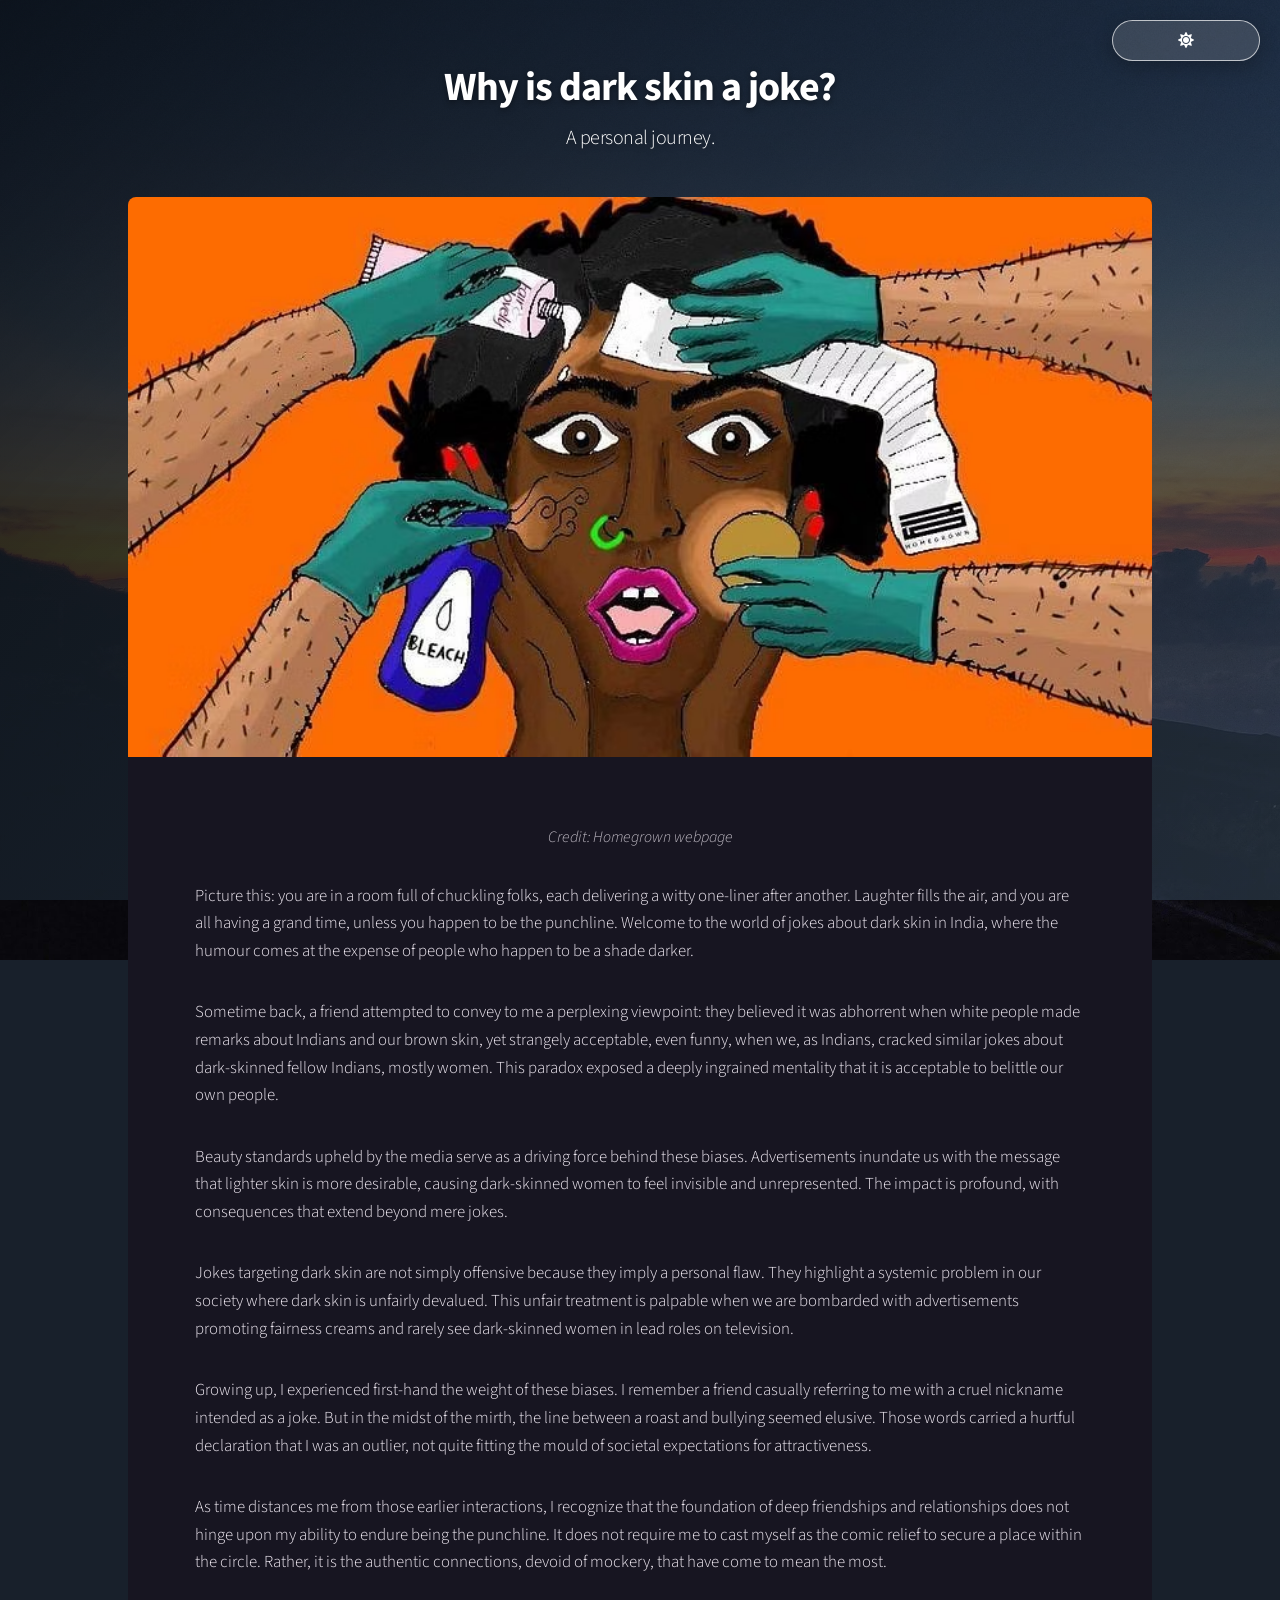
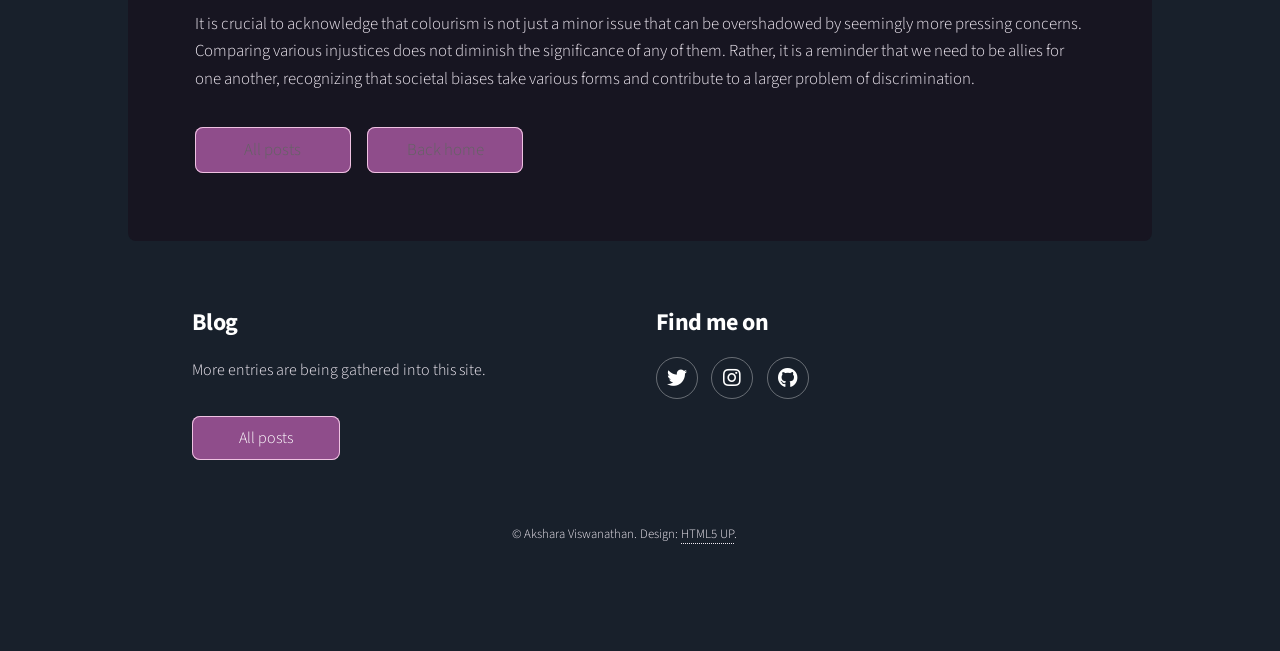
==== blog-darkskin.html @ 918f6d23 "New version" ====
<!DOCTYPE HTML>
<!--
	Stellar by HTML5 UP
	html5up.net | @ajlkn
	Free for personal and commercial use under the CCA 3.0 license (html5up.net/license)
-->
<html>
	<head>
		<title>Why is dark skin a joke? - Akshara Viswanathan</title>
		<meta charset="utf-8" />
		<meta name="viewport" content="width=device-width, initial-scale=1, user-scalable=no" />
		<link rel="stylesheet" href="assets/css/main.css" />
		<link rel="shortcut icon" type="image/jpg" href="images/icon.jpg" />
		<noscript><link rel="stylesheet" href="assets/css/noscript.css" /></noscript>
	</head>
	<body class="is-preload">
		<div id="wrapper">
			<header id="header">
				<button class="theme-toggle" type="button" aria-label="Switch to light mode"></button>
				<h1>Why is dark skin a joke?</h1>
				<p>A personal journey.</p>
			</header>
			<div id="main">
				<section class="main blog-post">
					<span class="image main"><img src="images/homegrown.jpg" alt="Homegrown article image" /></span>
					<p class="caption">Credit: Homegrown webpage</p>
					<p>Picture this: you are in a room full of chuckling folks, each delivering a witty one-liner after another. Laughter fills the air, and you are all having a grand time, unless you happen to be the punchline. Welcome to the world of jokes about dark skin in India, where the humour comes at the expense of people who happen to be a shade darker.</p>
					<p>Sometime back, a friend attempted to convey to me a perplexing viewpoint: they believed it was abhorrent when white people made remarks about Indians and our brown skin, yet strangely acceptable, even funny, when we, as Indians, cracked similar jokes about dark-skinned fellow Indians, mostly women. This paradox exposed a deeply ingrained mentality that it is acceptable to belittle our own people.</p>
					<p>Beauty standards upheld by the media serve as a driving force behind these biases. Advertisements inundate us with the message that lighter skin is more desirable, causing dark-skinned women to feel invisible and unrepresented. The impact is profound, with consequences that extend beyond mere jokes.</p>
					<p>Jokes targeting dark skin are not simply offensive because they imply a personal flaw. They highlight a systemic problem in our society where dark skin is unfairly devalued. This unfair treatment is palpable when we are bombarded with advertisements promoting fairness creams and rarely see dark-skinned women in lead roles on television.</p>
					<p>Growing up, I experienced first-hand the weight of these biases. I remember a friend casually referring to me with a cruel nickname intended as a joke. But in the midst of the mirth, the line between a roast and bullying seemed elusive. Those words carried a hurtful declaration that I was an outlier, not quite fitting the mould of societal expectations for attractiveness.</p>
					<p>As time distances me from those earlier interactions, I recognize that the foundation of deep friendships and relationships does not hinge upon my ability to endure being the punchline. It does not require me to cast myself as the comic relief to secure a place within the circle. Rather, it is the authentic connections, devoid of mockery, that have come to mean the most.</p>
					<p>It is crucial to acknowledge that colourism is not just a minor issue that can be overshadowed by seemingly more pressing concerns. Comparing various injustices does not diminish the significance of any of them. Rather, it is a reminder that we need to be allies for one another, recognizing that societal biases take various forms and contribute to a larger problem of discrimination.</p>
					<ul class="actions">
						<li><a href="blog.html" class="button">All posts</a></li>
						<li><a href="index.html#blog" class="button">Back home</a></li>
					</ul>
				</section>
			</div>
			<footer id="footer">
				<section>
					<h2>Blog</h2>
					<p>More entries are being gathered into this site.</p>
					<ul class="actions">
						<li><a href="blog.html" class="button">All posts</a></li>
					</ul>
				</section>
				<section>
					<h2>Find me on</h2>
					<ul class="icons">
						<li><a href="https://twitter.com/astroakshara" class="icon brands fa-twitter alt"><span class="label">Twitter</span></a></li>
						<li><a href="https://www.instagram.com/astro.akshara/" class="icon brands fa-instagram alt"><span class="label">Instagram</span></a></li>
						<li><a href="https://github.com/astroakshara" class="icon brands fa-github alt"><span class="label">GitHub</span></a></li>
					</ul>
				</section>
				<p class="copyright">&copy; Akshara Viswanathan. Design: <a href="https://html5up.net">HTML5 UP</a>.</p>
			</footer>
		</div>
		<script src="assets/js/jquery.min.js"></script>
		<script src="assets/js/jquery.scrollex.min.js"></script>
		<script src="assets/js/jquery.scrolly.min.js"></script>
		<script src="assets/js/browser.min.js"></script>
		<script src="assets/js/breakpoints.min.js"></script>
		<script src="assets/js/util.js"></script>
		<script src="assets/js/main.js"></script>
	</body>
</html>
---- assets/css/main.css ----
@import url(fontawesome-all.min.css);
@import 'https://fonts.googleapis.com/css?family=Source+Sans+Pro:300,400';

/*
	Stellar by HTML5 UP
	html5up.net | @ajlkn
	Free for personal and commercial use under the CCA 3.0 license (html5up.net/license)
*/

html, body, div, span, applet, object,
iframe, h1, h2, h3, h4, h5, h6, p, blockquote,
pre, a, abbr, acronym, address, big, cite,
code, del, dfn, em, img, ins, kbd, q, s, samp,
small, strike, strong, sub, sup, tt, var, b,
u, i, center, dl, dt, dd, ol, ul, li, fieldset,
form, label, legend, table, caption, tbody,
tfoot, thead, tr, th, td, article, aside,
canvas, details, embed, figure, figcaption,
footer, header, hgroup, menu, nav, output, ruby,
section, summary, time, mark, audio, video {
	margin: 0;
	padding: 0;
	border: 0;
	font-size: 100%;
	font: inherit;
	vertical-align: baseline;}

article, aside, details, figcaption, figure,
footer, header, hgroup, menu, nav, section {
	display: block;}

body {
	line-height: 1;
}

ol, ul {
	list-style: none;
}

blockquote, q {
	quotes: none;
}

	blockquote:before, blockquote:after, q:before, q:after {
		content: '';
		content: none;
	}

table {
	border-collapse: collapse;
	border-spacing: 0;
}

body {
	-webkit-text-size-adjust: none;
}

mark {
	background-color: transparent;
	color: inherit;
}

input::-moz-focus-inner {
	border: 0;
	padding: 0;
}

input, select, textarea {
	-moz-appearance: none;
	-webkit-appearance: none;
	-ms-appearance: none;
	appearance: none;
}

/* Basic */

	@-ms-viewport {
		width: device-width;
	}

	body {
		-ms-overflow-style: scrollbar;
	}

	@media screen and (max-width: 480px) {

		html, body {
			min-width: 320px;
		}

	}

	html {
		box-sizing: border-box;
	}

	*, *:before, *:after {
		box-sizing: inherit;
	}

	body {
		background-color: #935d8c;
		background-image: -moz-linear-gradient(45deg, #e37682 15%, #5f4d93 85%);
		background-image: -webkit-linear-gradient(45deg, #e37682 15%, #5f4d93 85%);
		background-image: -ms-linear-gradient(45deg, #e37682 15%, #5f4d93 85%);
		background-image: linear-gradient(45deg, #e37682 15%, #5f4d93 85%);
	}

		body.is-preload *, body.is-preload *:before, body.is-preload *:after {
			-moz-animation: none !important;
			-webkit-animation: none !important;
			-ms-animation: none !important;
			animation: none !important;
			-moz-transition: none !important;
			-webkit-transition: none !important;
			-ms-transition: none !important;
			transition: none !important;
		}

/* Type */

	body {
		background-color: #935d8c;
		color: rgba(255, 255, 255, 0.65);
	}

	body, input, select, textarea {
		font-family: "Source Sans Pro", Helvetica, sans-serif;
		font-size: 17pt;
		font-weight: 300;
		line-height: 1.65;
	}

		@media screen and (max-width: 1680px) {

			body, input, select, textarea {
				font-size: 14pt;
			}

		}

		@media screen and (max-width: 1280px) {

			body, input, select, textarea {
				font-size: 12pt;
			}

		}

	@media screen and (max-width: 360px) {

			body, input, select, textarea {
				font-size: 11pt;
			}

		}

	a {
		-moz-transition: color 0.2s ease, border-bottom 0.2s ease;
		-webkit-transition: color 0.2s ease, border-bottom 0.2s ease;
		-ms-transition: color 0.2s ease, border-bottom 0.2s ease;
		transition: color 0.2s ease, border-bottom 0.2s ease;
		text-decoration: none;
		border-bottom: dotted 1px;
		color: inherit;
	}

		a:hover {
			border-bottom-color: transparent;
		}

	strong, b {
		font-weight: 400;
	}

	em, i {
		font-style: italic;
	}

	p {
		margin: 0 0 2em 0;
	}

		p.content {
			-moz-columns: 20em 2;
			-webkit-columns: 20em 2;
			-ms-columns: 20em 2;
			columns: 20em 2;
			-moz-column-gap: 2em;
			-webkit-column-gap: 2em;
			-ms-column-gap: 2em;
			column-gap: 2em;
			text-align: justify;
		}

	h1, h2, h3, h4, h5, h6 {
		font-weight: 300;
		line-height: 1.5;
		margin: 0 0 0.7em 0;
		letter-spacing: -0.025em;
	}

		h1 a, h2 a, h3 a, h4 a, h5 a, h6 a {
			color: inherit;
			text-decoration: none;
		}

	h1 {
		font-size: 2.5em;
		line-height: 1.2;
	}

	h2 {
		font-size: 1.5em;
	}

	h3 {
		font-size: 1.25em;
	}

	h4 {
		font-size: 1.1em;
	}

	h5 {
		font-size: 0.9em;
	}

	h6 {
		font-size: 0.7em;
	}

	@media screen and (max-width: 736px) {

		h1 {
			font-size: 2em;
		}

	}

/* Site customizations */

	body {
		background: #18202b url("../../images/bg1.jpg") center top / cover fixed no-repeat;
	}

	body:before {
		background: linear-gradient(135deg, rgba(11, 17, 24, 0.94), rgba(46, 61, 78, 0.68));
		content: '';
		display: block;
		height: 100%;
		left: 0;
		position: fixed;
		top: 0;
		width: 100%;
		z-index: -1;
	}

	body.theme-light:before {
		background: linear-gradient(135deg, rgba(246, 241, 248, 0.72), rgba(245, 233, 244, 0.58));
	}

	#header.alt {
		min-height: 88vh;
		display: flex;
		flex-direction: column;
		align-items: center;
		justify-content: center;
		padding-top: 5em;
	}

	#header .logo img {
		border-radius: 8px;
		background: rgba(255, 255, 255, 0.9);
		padding: 0.6em;
		width: 11em;
	}

	#header h1,
	#header p {
		text-shadow: 0 2px 6px rgba(0, 0, 0, 0.42);
	}

	#nav {
		background: rgba(255, 255, 255, 0.95);
	}

	#nav ul {
		overflow-x: auto;
		white-space: nowrap;
	}

	#nav a {
		border-radius: 8px;
	}

	#main {
		border-radius: 8px;
		overflow: hidden;
	}

	#main > .main {
		padding-top: 4em;
		padding-bottom: 4em;
	}

	.spotlight .image {
		border-radius: 8px;
	}

	.spotlight .image img,
	.image.main img {
		border-radius: 8px;
	}

	.spotlight.reverse {
		flex-direction: row-reverse;
	}

	.card-grid {
		display: grid;
		grid-template-columns: repeat(3, minmax(0, 1fr));
		gap: 1.5em;
		text-align: center;
	}

	.gallery-card {
		background: #ffffff;
		border: solid 1px #dddddd;
		border-radius: 8px;
		box-shadow: 0 0.25em 1em rgba(40, 40, 40, 0.08);
		display: flex;
		flex-direction: column;
		padding: 1.25em;
		min-height: 100%;
	}

	.gallery-card img {
		aspect-ratio: 16 / 10;
		border-radius: 8px;
		height: auto;
		margin-bottom: 1.15em;
		object-fit: cover;
		width: 100%;
	}

	.gallery-card h3 {
		margin-bottom: 0.45em;
	}

	.gallery-card p {
		flex: 1;
		font-size: 0.95em;
		margin-bottom: 1.15em;
	}

	.compact-grid .gallery-card {
		min-height: 21em;
	}

	.compact-grid .gallery-card img {
		aspect-ratio: 4 / 3;
	}

	.paper-grid {
		gap: 1.75em;
	}

	.paper-card {
		border-color: rgba(74, 111, 165, 0.34);
		box-shadow: 0 0.6em 1.6em rgba(35, 54, 80, 0.16);
	}

	.paper-card img {
		aspect-ratio: 3 / 2;
	}

	.small-actions {
		margin-top: auto;
	}

	.small-actions li {
		padding-left: 0.35em;
	}

	.video-embed {
		aspect-ratio: 16 / 9;
		background: #202020;
		border-radius: 8px;
		margin-bottom: 1.15em;
		overflow: hidden;
		position: relative;
		width: 100%;
	}

	.video-embed iframe {
		border: 0;
		height: 100%;
		inset: 0;
		position: absolute;
		width: 100%;
	}

	.photo-strip {
		display: grid;
		grid-template-columns: repeat(4, 1fr);
		gap: 1em;
	}

	.photo-strip img {
		aspect-ratio: 1 / 1;
		border-radius: 8px;
		box-shadow: 0 0.25em 0.8em rgba(0, 0, 0, 0.18);
		object-fit: cover;
		width: 100%;
	}

	.caption {
		color: #777;
		font-size: 0.95em;
		font-style: italic;
		text-align: center;
	}

	.blog-post {
		font-size: 1.05em;
	}

	.placeholder-card {
		opacity: 0.86;
	}

	.contact-form {
		max-width: 42em;
		margin: 0 auto;
	}

	@media screen and (max-width: 980px) {

		#header.alt {
			min-height: auto;
		}

		.card-grid {
			grid-template-columns: repeat(2, minmax(0, 1fr));
		}

		.spotlight.reverse {
			flex-direction: column-reverse;
		}

	}

	@media screen and (max-width: 736px) {

		body,
		body.theme-light,
		body.theme-dark {
			background-attachment: scroll;
		}

		.theme-toggle,
		.theme-toggle:hover,
		.theme-toggle:active {
			right: 0.85em;
			top: 0.85em;
		}

		#header.alt {
			min-height: auto;
			padding-top: 4em;
		}

		#header .logo img {
			width: 8em;
		}

		#header h1 {
			font-size: 1.55em;
			line-height: 1.25;
			max-width: 12em;
			overflow-wrap: anywhere;
		}

		#header p {
			font-size: 0.9em;
			line-height: 1.45;
			max-width: 22em;
			margin-left: auto;
			margin-right: auto;
		}

		#nav {
			display: block;
		}

		.card-grid,
		.photo-strip {
			grid-template-columns: 1fr;
		}

		.compact-grid .gallery-card {
			min-height: 0;
		}

	}

	sub {
		font-size: 0.8em;
		position: relative;
		top: 0.5em;
	}

	sup {
		font-size: 0.8em;
		position: relative;
		top: -0.5em;
	}

	blockquote {
		border-left: solid 4px;
		font-style: italic;
		margin: 0 0 2em 0;
		padding: 0.5em 0 0.5em 2em;
	}

	code {
		border-radius: 8px;
		border: solid 1px;
		font-family: "Courier New", monospace;
		font-size: 0.9em;
		margin: 0 0.25em;
		padding: 0.25em 0.65em;
	}

	pre {
		-webkit-overflow-scrolling: touch;
		font-family: "Courier New", monospace;
		font-size: 0.9em;
		margin: 0 0 2em 0;
	}

		pre code {
			display: block;
			line-height: 1.75;
			padding: 1em 1.5em;
			overflow-x: auto;
		}

	hr {
		border: 0;
		border-bottom: solid 1px;
		margin: 2em 0;
	}

		hr.major {
			margin: 3em 0;
		}

	.align-left {
		text-align: left;
	}

	.align-center {
		text-align: center;
	}

	.align-right {
		text-align: right;
	}

	input, select, textarea {
		color: #ffffff;
	}

	a:hover {
		color: #ffffff;
	}

	strong, b {
		color: #ffffff;
	}

	h1, h2, h3, h4, h5, h6 {
		color: #ffffff;
	}

	blockquote {
		border-left-color: rgba(255, 255, 255, 0.35);
	}

	code {
		background: rgba(255, 255, 255, 0.075);
		border-color: rgba(255, 255, 255, 0.35);
	}

	hr {
		border-bottom-color: rgba(255, 255, 255, 0.35);
	}

/* Row */

	.row {
		display: flex;
		flex-wrap: wrap;
		box-sizing: border-box;
		align-items: stretch;
	}

		.row > * {
			box-sizing: border-box;
		}

		.row.gtr-uniform > * > :last-child {
			margin-bottom: 0;
		}

		.row.aln-left {
			justify-content: flex-start;
		}

		.row.aln-center {
			justify-content: center;
		}

		.row.aln-right {
			justify-content: flex-end;
		}

		.row.aln-top {
			align-items: flex-start;
		}

		.row.aln-middle {
			align-items: center;
		}

		.row.aln-bottom {
			align-items: flex-end;
		}

		.row > .imp {
			order: -1;
		}

		.row > .col-1 {
			width: 8.33333%;
		}

		.row > .off-1 {
			margin-left: 8.33333%;
		}

		.row > .col-2 {
			width: 16.66667%;
		}

		.row > .off-2 {
			margin-left: 16.66667%;
		}

		.row > .col-3 {
			width: 25%;
		}

		.row > .off-3 {
			margin-left: 25%;
		}

		.row > .col-4 {
			width: 33.33333%;
		}

		.row > .off-4 {
			margin-left: 33.33333%;
		}

		.row > .col-5 {
			width: 41.66667%;
		}

		.row > .off-5 {
			margin-left: 41.66667%;
		}

		.row > .col-6 {
			width: 50%;
		}

		.row > .off-6 {
			margin-left: 50%;
		}

		.row > .col-7 {
			width: 58.33333%;
		}

		.row > .off-7 {
			margin-left: 58.33333%;
		}

		.row > .col-8 {
			width: 66.66667%;
		}

		.row > .off-8 {
			margin-left: 66.66667%;
		}

		.row > .col-9 {
			width: 75%;
		}

		.row > .off-9 {
			margin-left: 75%;
		}

		.row > .col-10 {
			width: 83.33333%;
		}

		.row > .off-10 {
			margin-left: 83.33333%;
		}

		.row > .col-11 {
			width: 91.66667%;
		}

		.row > .off-11 {
			margin-left: 91.66667%;
		}

		.row > .col-12 {
			width: 100%;
		}

		.row > .off-12 {
			margin-left: 100%;
		}

		.row.gtr-0 {
			margin-top: 0;
			margin-left: 0em;
		}

			.row.gtr-0 > * {
				padding: 0 0 0 0em;
			}

			.row.gtr-0.gtr-uniform {
				margin-top: 0em;
			}

				.row.gtr-0.gtr-uniform > * {
					padding-top: 0em;
				}

		.row.gtr-25 {
			margin-top: 0;
			margin-left: -0.375em;
		}

			.row.gtr-25 > * {
				padding: 0 0 0 0.375em;
			}

			.row.gtr-25.gtr-uniform {
				margin-top: -0.375em;
			}

				.row.gtr-25.gtr-uniform > * {
					padding-top: 0.375em;
				}

		.row.gtr-50 {
			margin-top: 0;
			margin-left: -0.75em;
		}

			.row.gtr-50 > * {
				padding: 0 0 0 0.75em;
			}

			.row.gtr-50.gtr-uniform {
				margin-top: -0.75em;
			}

				.row.gtr-50.gtr-uniform > * {
					padding-top: 0.75em;
				}

		.row {
			margin-top: 0;
			margin-left: -1.5em;
		}

			.row > * {
				padding: 0 0 0 1.5em;
			}

			.row.gtr-uniform {
				margin-top: -1.5em;
			}

				.row.gtr-uniform > * {
					padding-top: 1.5em;
				}

		.row.gtr-150 {
			margin-top: 0;
			margin-left: -2.25em;
		}

			.row.gtr-150 > * {
				padding: 0 0 0 2.25em;
			}

			.row.gtr-150.gtr-uniform {
				margin-top: -2.25em;
			}

				.row.gtr-150.gtr-uniform > * {
					padding-top: 2.25em;
				}

		.row.gtr-200 {
			margin-top: 0;
			margin-left: -3em;
		}

			.row.gtr-200 > * {
				padding: 0 0 0 3em;
			}

			.row.gtr-200.gtr-uniform {
				margin-top: -3em;
			}

				.row.gtr-200.gtr-uniform > * {
					padding-top: 3em;
				}

		@media screen and (max-width: 1680px) {

			.row {
				display: flex;
				flex-wrap: wrap;
				box-sizing: border-box;
				align-items: stretch;
			}

				.row > * {
					box-sizing: border-box;
				}

				.row.gtr-uniform > * > :last-child {
					margin-bottom: 0;
				}

				.row.aln-left {
					justify-content: flex-start;
				}

				.row.aln-center {
					justify-content: center;
				}

				.row.aln-right {
					justify-content: flex-end;
				}

				.row.aln-top {
					align-items: flex-start;
				}

				.row.aln-middle {
					align-items: center;
				}

				.row.aln-bottom {
					align-items: flex-end;
				}

				.row > .imp-xlarge {
					order: -1;
				}

				.row > .col-1-xlarge {
					width: 8.33333%;
				}

				.row > .off-1-xlarge {
					margin-left: 8.33333%;
				}

				.row > .col-2-xlarge {
					width: 16.66667%;
				}

				.row > .off-2-xlarge {
					margin-left: 16.66667%;
				}

				.row > .col-3-xlarge {
					width: 25%;
				}

				.row > .off-3-xlarge {
					margin-left: 25%;
				}

				.row > .col-4-xlarge {
					width: 33.33333%;
				}

				.row > .off-4-xlarge {
					margin-left: 33.33333%;
				}

				.row > .col-5-xlarge {
					width: 41.66667%;
				}

				.row > .off-5-xlarge {
					margin-left: 41.66667%;
				}

				.row > .col-6-xlarge {
					width: 50%;
				}

				.row > .off-6-xlarge {
					margin-left: 50%;
				}

				.row > .col-7-xlarge {
					width: 58.33333%;
				}

				.row > .off-7-xlarge {
					margin-left: 58.33333%;
				}

				.row > .col-8-xlarge {
					width: 66.66667%;
				}

				.row > .off-8-xlarge {
					margin-left: 66.66667%;
				}

				.row > .col-9-xlarge {
					width: 75%;
				}

				.row > .off-9-xlarge {
					margin-left: 75%;
				}

				.row > .col-10-xlarge {
					width: 83.33333%;
				}

				.row > .off-10-xlarge {
					margin-left: 83.33333%;
				}

				.row > .col-11-xlarge {
					width: 91.66667%;
				}

				.row > .off-11-xlarge {
					margin-left: 91.66667%;
				}

				.row > .col-12-xlarge {
					width: 100%;
				}

				.row > .off-12-xlarge {
					margin-left: 100%;
				}

				.row.gtr-0 {
					margin-top: 0;
					margin-left: 0em;
				}

					.row.gtr-0 > * {
						padding: 0 0 0 0em;
					}

					.row.gtr-0.gtr-uniform {
						margin-top: 0em;
					}

						.row.gtr-0.gtr-uniform > * {
							padding-top: 0em;
						}

				.row.gtr-25 {
					margin-top: 0;
					margin-left: -0.375em;
				}

					.row.gtr-25 > * {
						padding: 0 0 0 0.375em;
					}

					.row.gtr-25.gtr-uniform {
						margin-top: -0.375em;
					}

						.row.gtr-25.gtr-uniform > * {
							padding-top: 0.375em;
						}

				.row.gtr-50 {
					margin-top: 0;
					margin-left: -0.75em;
				}

					.row.gtr-50 > * {
						padding: 0 0 0 0.75em;
					}

					.row.gtr-50.gtr-uniform {
						margin-top: -0.75em;
					}

						.row.gtr-50.gtr-uniform > * {
							padding-top: 0.75em;
						}

				.row {
					margin-top: 0;
					margin-left: -1.5em;
				}

					.row > * {
						padding: 0 0 0 1.5em;
					}

					.row.gtr-uniform {
						margin-top: -1.5em;
					}

						.row.gtr-uniform > * {
							padding-top: 1.5em;
						}

				.row.gtr-150 {
					margin-top: 0;
					margin-left: -2.25em;
				}

					.row.gtr-150 > * {
						padding: 0 0 0 2.25em;
					}

					.row.gtr-150.gtr-uniform {
						margin-top: -2.25em;
					}

						.row.gtr-150.gtr-uniform > * {
							padding-top: 2.25em;
						}

				.row.gtr-200 {
					margin-top: 0;
					margin-left: -3em;
				}

					.row.gtr-200 > * {
						padding: 0 0 0 3em;
					}

					.row.gtr-200.gtr-uniform {
						margin-top: -3em;
					}

						.row.gtr-200.gtr-uniform > * {
							padding-top: 3em;
						}

		}

		@media screen and (max-width: 1280px) {

			.row {
				display: flex;
				flex-wrap: wrap;
				box-sizing: border-box;
				align-items: stretch;
			}

				.row > * {
					box-sizing: border-box;
				}

				.row.gtr-uniform > * > :last-child {
					margin-bottom: 0;
				}

				.row.aln-left {
					justify-content: flex-start;
				}

				.row.aln-center {
					justify-content: center;
				}

				.row.aln-right {
					justify-content: flex-end;
				}

				.row.aln-top {
					align-items: flex-start;
				}

				.row.aln-middle {
					align-items: center;
				}

				.row.aln-bottom {
					align-items: flex-end;
				}

				.row > .imp-large {
					order: -1;
				}

				.row > .col-1-large {
					width: 8.33333%;
				}

				.row > .off-1-large {
					margin-left: 8.33333%;
				}

				.row > .col-2-large {
					width: 16.66667%;
				}

				.row > .off-2-large {
					margin-left: 16.66667%;
				}

				.row > .col-3-large {
					width: 25%;
				}

				.row > .off-3-large {
					margin-left: 25%;
				}

				.row > .col-4-large {
					width: 33.33333%;
				}

				.row > .off-4-large {
					margin-left: 33.33333%;
				}

				.row > .col-5-large {
					width: 41.66667%;
				}

				.row > .off-5-large {
					margin-left: 41.66667%;
				}

				.row > .col-6-large {
					width: 50%;
				}

				.row > .off-6-large {
					margin-left: 50%;
				}

				.row > .col-7-large {
					width: 58.33333%;
				}

				.row > .off-7-large {
					margin-left: 58.33333%;
				}

				.row > .col-8-large {
					width: 66.66667%;
				}

				.row > .off-8-large {
					margin-left: 66.66667%;
				}

				.row > .col-9-large {
					width: 75%;
				}

				.row > .off-9-large {
					margin-left: 75%;
				}

				.row > .col-10-large {
					width: 83.33333%;
				}

				.row > .off-10-large {
					margin-left: 83.33333%;
				}

				.row > .col-11-large {
					width: 91.66667%;
				}

				.row > .off-11-large {
					margin-left: 91.66667%;
				}

				.row > .col-12-large {
					width: 100%;
				}

				.row > .off-12-large {
					margin-left: 100%;
				}

				.row.gtr-0 {
					margin-top: 0;
					margin-left: 0em;
				}

					.row.gtr-0 > * {
						padding: 0 0 0 0em;
					}

					.row.gtr-0.gtr-uniform {
						margin-top: 0em;
					}

						.row.gtr-0.gtr-uniform > * {
							padding-top: 0em;
						}

				.row.gtr-25 {
					margin-top: 0;
					margin-left: -0.375em;
				}

					.row.gtr-25 > * {
						padding: 0 0 0 0.375em;
					}

					.row.gtr-25.gtr-uniform {
						margin-top: -0.375em;
					}

						.row.gtr-25.gtr-uniform > * {
							padding-top: 0.375em;
						}

				.row.gtr-50 {
					margin-top: 0;
					margin-left: -0.75em;
				}

					.row.gtr-50 > * {
						padding: 0 0 0 0.75em;
					}

					.row.gtr-50.gtr-uniform {
						margin-top: -0.75em;
					}

						.row.gtr-50.gtr-uniform > * {
							padding-top: 0.75em;
						}

				.row {
					margin-top: 0;
					margin-left: -1.5em;
				}

					.row > * {
						padding: 0 0 0 1.5em;
					}

					.row.gtr-uniform {
						margin-top: -1.5em;
					}

						.row.gtr-uniform > * {
							padding-top: 1.5em;
						}

				.row.gtr-150 {
					margin-top: 0;
					margin-left: -2.25em;
				}

					.row.gtr-150 > * {
						padding: 0 0 0 2.25em;
					}

					.row.gtr-150.gtr-uniform {
						margin-top: -2.25em;
					}

						.row.gtr-150.gtr-uniform > * {
							padding-top: 2.25em;
						}

				.row.gtr-200 {
					margin-top: 0;
					margin-left: -3em;
				}

					.row.gtr-200 > * {
						padding: 0 0 0 3em;
					}

					.row.gtr-200.gtr-uniform {
						margin-top: -3em;
					}

						.row.gtr-200.gtr-uniform > * {
							padding-top: 3em;
						}

		}

		@media screen and (max-width: 980px) {

			.row {
				display: flex;
				flex-wrap: wrap;
				box-sizing: border-box;
				align-items: stretch;
			}

				.row > * {
					box-sizing: border-box;
				}

				.row.gtr-uniform > * > :last-child {
					margin-bottom: 0;
				}

				.row.aln-left {
					justify-content: flex-start;
				}

				.row.aln-center {
					justify-content: center;
				}

				.row.aln-right {
					justify-content: flex-end;
				}

				.row.aln-top {
					align-items: flex-start;
				}

				.row.aln-middle {
					align-items: center;
				}

				.row.aln-bottom {
					align-items: flex-end;
				}

				.row > .imp-medium {
					order: -1;
				}

				.row > .col-1-medium {
					width: 8.33333%;
				}

				.row > .off-1-medium {
					margin-left: 8.33333%;
				}

				.row > .col-2-medium {
					width: 16.66667%;
				}

				.row > .off-2-medium {
					margin-left: 16.66667%;
				}

				.row > .col-3-medium {
					width: 25%;
				}

				.row > .off-3-medium {
					margin-left: 25%;
				}

				.row > .col-4-medium {
					width: 33.33333%;
				}

				.row > .off-4-medium {
					margin-left: 33.33333%;
				}

				.row > .col-5-medium {
					width: 41.66667%;
				}

				.row > .off-5-medium {
					margin-left: 41.66667%;
				}

				.row > .col-6-medium {
					width: 50%;
				}

				.row > .off-6-medium {
					margin-left: 50%;
				}

				.row > .col-7-medium {
					width: 58.33333%;
				}

				.row > .off-7-medium {
					margin-left: 58.33333%;
				}

				.row > .col-8-medium {
					width: 66.66667%;
				}

				.row > .off-8-medium {
					margin-left: 66.66667%;
				}

				.row > .col-9-medium {
					width: 75%;
				}

				.row > .off-9-medium {
					margin-left: 75%;
				}

				.row > .col-10-medium {
					width: 83.33333%;
				}

				.row > .off-10-medium {
					margin-left: 83.33333%;
				}

				.row > .col-11-medium {
					width: 91.66667%;
				}

				.row > .off-11-medium {
					margin-left: 91.66667%;
				}

				.row > .col-12-medium {
					width: 100%;
				}

				.row > .off-12-medium {
					margin-left: 100%;
				}

				.row.gtr-0 {
					margin-top: 0;
					margin-left: 0em;
				}

					.row.gtr-0 > * {
						padding: 0 0 0 0em;
					}

					.row.gtr-0.gtr-uniform {
						margin-top: 0em;
					}

						.row.gtr-0.gtr-uniform > * {
							padding-top: 0em;
						}

				.row.gtr-25 {
					margin-top: 0;
					margin-left: -0.375em;
				}

					.row.gtr-25 > * {
						padding: 0 0 0 0.375em;
					}

					.row.gtr-25.gtr-uniform {
						margin-top: -0.375em;
					}

						.row.gtr-25.gtr-uniform > * {
							padding-top: 0.375em;
						}

				.row.gtr-50 {
					margin-top: 0;
					margin-left: -0.75em;
				}

					.row.gtr-50 > * {
						padding: 0 0 0 0.75em;
					}

					.row.gtr-50.gtr-uniform {
						margin-top: -0.75em;
					}

						.row.gtr-50.gtr-uniform > * {
							padding-top: 0.75em;
						}

				.row {
					margin-top: 0;
					margin-left: -1.5em;
				}

					.row > * {
						padding: 0 0 0 1.5em;
					}

					.row.gtr-uniform {
						margin-top: -1.5em;
					}

						.row.gtr-uniform > * {
							padding-top: 1.5em;
						}

				.row.gtr-150 {
					margin-top: 0;
					margin-left: -2.25em;
				}

					.row.gtr-150 > * {
						padding: 0 0 0 2.25em;
					}

					.row.gtr-150.gtr-uniform {
						margin-top: -2.25em;
					}

						.row.gtr-150.gtr-uniform > * {
							padding-top: 2.25em;
						}

				.row.gtr-200 {
					margin-top: 0;
					margin-left: -3em;
				}

					.row.gtr-200 > * {
						padding: 0 0 0 3em;
					}

					.row.gtr-200.gtr-uniform {
						margin-top: -3em;
					}

						.row.gtr-200.gtr-uniform > * {
							padding-top: 3em;
						}

		}

		@media screen and (max-width: 736px) {

			.row {
				display: flex;
				flex-wrap: wrap;
				box-sizing: border-box;
				align-items: stretch;
			}

				.row > * {
					box-sizing: border-box;
				}

				.row.gtr-uniform > * > :last-child {
					margin-bottom: 0;
				}

				.row.aln-left {
					justify-content: flex-start;
				}

				.row.aln-center {
					justify-content: center;
				}

				.row.aln-right {
					justify-content: flex-end;
				}

				.row.aln-top {
					align-items: flex-start;
				}

				.row.aln-middle {
					align-items: center;
				}

				.row.aln-bottom {
					align-items: flex-end;
				}

				.row > .imp-small {
					order: -1;
				}

				.row > .col-1-small {
					width: 8.33333%;
				}

				.row > .off-1-small {
					margin-left: 8.33333%;
				}

				.row > .col-2-small {
					width: 16.66667%;
				}

				.row > .off-2-small {
					margin-left: 16.66667%;
				}

				.row > .col-3-small {
					width: 25%;
				}

				.row > .off-3-small {
					margin-left: 25%;
				}

				.row > .col-4-small {
					width: 33.33333%;
				}

				.row > .off-4-small {
					margin-left: 33.33333%;
				}

				.row > .col-5-small {
					width: 41.66667%;
				}

				.row > .off-5-small {
					margin-left: 41.66667%;
				}

				.row > .col-6-small {
					width: 50%;
				}

				.row > .off-6-small {
					margin-left: 50%;
				}

				.row > .col-7-small {
					width: 58.33333%;
				}

				.row > .off-7-small {
					margin-left: 58.33333%;
				}

				.row > .col-8-small {
					width: 66.66667%;
				}

				.row > .off-8-small {
					margin-left: 66.66667%;
				}

				.row > .col-9-small {
					width: 75%;
				}

				.row > .off-9-small {
					margin-left: 75%;
				}

				.row > .col-10-small {
					width: 83.33333%;
				}

				.row > .off-10-small {
					margin-left: 83.33333%;
				}

				.row > .col-11-small {
					width: 91.66667%;
				}

				.row > .off-11-small {
					margin-left: 91.66667%;
				}

				.row > .col-12-small {
					width: 100%;
				}

				.row > .off-12-small {
					margin-left: 100%;
				}

				.row.gtr-0 {
					margin-top: 0;
					margin-left: 0em;
				}

					.row.gtr-0 > * {
						padding: 0 0 0 0em;
					}

					.row.gtr-0.gtr-uniform {
						margin-top: 0em;
					}

						.row.gtr-0.gtr-uniform > * {
							padding-top: 0em;
						}

				.row.gtr-25 {
					margin-top: 0;
					margin-left: -0.25em;
				}

					.row.gtr-25 > * {
						padding: 0 0 0 0.25em;
					}

					.row.gtr-25.gtr-uniform {
						margin-top: -0.25em;
					}

						.row.gtr-25.gtr-uniform > * {
							padding-top: 0.25em;
						}

				.row.gtr-50 {
					margin-top: 0;
					margin-left: -0.5em;
				}

					.row.gtr-50 > * {
						padding: 0 0 0 0.5em;
					}

					.row.gtr-50.gtr-uniform {
						margin-top: -0.5em;
					}

						.row.gtr-50.gtr-uniform > * {
							padding-top: 0.5em;
						}

				.row {
					margin-top: 0;
					margin-left: -1em;
				}

					.row > * {
						padding: 0 0 0 1em;
					}

					.row.gtr-uniform {
						margin-top: -1em;
					}

						.row.gtr-uniform > * {
							padding-top: 1em;
						}

				.row.gtr-150 {
					margin-top: 0;
					margin-left: -1.5em;
				}

					.row.gtr-150 > * {
						padding: 0 0 0 1.5em;
					}

					.row.gtr-150.gtr-uniform {
						margin-top: -1.5em;
					}

						.row.gtr-150.gtr-uniform > * {
							padding-top: 1.5em;
						}

				.row.gtr-200 {
					margin-top: 0;
					margin-left: -2em;
				}

					.row.gtr-200 > * {
						padding: 0 0 0 2em;
					}

					.row.gtr-200.gtr-uniform {
						margin-top: -2em;
					}

						.row.gtr-200.gtr-uniform > * {
							padding-top: 2em;
						}

		}

		@media screen and (max-width: 480px) {

			.row {
				display: flex;
				flex-wrap: wrap;
				box-sizing: border-box;
				align-items: stretch;
			}

				.row > * {
					box-sizing: border-box;
				}

				.row.gtr-uniform > * > :last-child {
					margin-bottom: 0;
				}

				.row.aln-left {
					justify-content: flex-start;
				}

				.row.aln-center {
					justify-content: center;
				}

				.row.aln-right {
					justify-content: flex-end;
				}

				.row.aln-top {
					align-items: flex-start;
				}

				.row.aln-middle {
					align-items: center;
				}

				.row.aln-bottom {
					align-items: flex-end;
				}

				.row > .imp-xsmall {
					order: -1;
				}

				.row > .col-1-xsmall {
					width: 8.33333%;
				}

				.row > .off-1-xsmall {
					margin-left: 8.33333%;
				}

				.row > .col-2-xsmall {
					width: 16.66667%;
				}

				.row > .off-2-xsmall {
					margin-left: 16.66667%;
				}

				.row > .col-3-xsmall {
					width: 25%;
				}

				.row > .off-3-xsmall {
					margin-left: 25%;
				}

				.row > .col-4-xsmall {
					width: 33.33333%;
				}

				.row > .off-4-xsmall {
					margin-left: 33.33333%;
				}

				.row > .col-5-xsmall {
					width: 41.66667%;
				}

				.row > .off-5-xsmall {
					margin-left: 41.66667%;
				}

				.row > .col-6-xsmall {
					width: 50%;
				}

				.row > .off-6-xsmall {
					margin-left: 50%;
				}

				.row > .col-7-xsmall {
					width: 58.33333%;
				}

				.row > .off-7-xsmall {
					margin-left: 58.33333%;
				}

				.row > .col-8-xsmall {
					width: 66.66667%;
				}

				.row > .off-8-xsmall {
					margin-left: 66.66667%;
				}

				.row > .col-9-xsmall {
					width: 75%;
				}

				.row > .off-9-xsmall {
					margin-left: 75%;
				}

				.row > .col-10-xsmall {
					width: 83.33333%;
				}

				.row > .off-10-xsmall {
					margin-left: 83.33333%;
				}

				.row > .col-11-xsmall {
					width: 91.66667%;
				}

				.row > .off-11-xsmall {
					margin-left: 91.66667%;
				}

				.row > .col-12-xsmall {
					width: 100%;
				}

				.row > .off-12-xsmall {
					margin-left: 100%;
				}

				.row.gtr-0 {
					margin-top: 0;
					margin-left: 0em;
				}

					.row.gtr-0 > * {
						padding: 0 0 0 0em;
					}

					.row.gtr-0.gtr-uniform {
						margin-top: 0em;
					}

						.row.gtr-0.gtr-uniform > * {
							padding-top: 0em;
						}

				.row.gtr-25 {
					margin-top: 0;
					margin-left: -0.3125em;
				}

					.row.gtr-25 > * {
						padding: 0 0 0 0.3125em;
					}

					.row.gtr-25.gtr-uniform {
						margin-top: -0.3125em;
					}

						.row.gtr-25.gtr-uniform > * {
							padding-top: 0.3125em;
						}

				.row.gtr-50 {
					margin-top: 0;
					margin-left: -0.625em;
				}

					.row.gtr-50 > * {
						padding: 0 0 0 0.625em;
					}

					.row.gtr-50.gtr-uniform {
						margin-top: -0.625em;
					}

						.row.gtr-50.gtr-uniform > * {
							padding-top: 0.625em;
						}

				.row {
					margin-top: 0;
					margin-left: -1.25em;
				}

					.row > * {
						padding: 0 0 0 1.25em;
					}

					.row.gtr-uniform {
						margin-top: -1.25em;
					}

						.row.gtr-uniform > * {
							padding-top: 1.25em;
						}

				.row.gtr-150 {
					margin-top: 0;
					margin-left: -1.875em;
				}

					.row.gtr-150 > * {
						padding: 0 0 0 1.875em;
					}

					.row.gtr-150.gtr-uniform {
						margin-top: -1.875em;
					}

						.row.gtr-150.gtr-uniform > * {
							padding-top: 1.875em;
						}

				.row.gtr-200 {
					margin-top: 0;
					margin-left: -2.5em;
				}

					.row.gtr-200 > * {
						padding: 0 0 0 2.5em;
					}

					.row.gtr-200.gtr-uniform {
						margin-top: -2.5em;
					}

						.row.gtr-200.gtr-uniform > * {
							padding-top: 2.5em;
						}

		}

/* Box */

	.box {
		border-radius: 8px;
		border: solid;
		margin-bottom: 2em;
		padding: 1.5em;
	}

		.box > :last-child,
		.box > :last-child > :last-child,
		.box > :last-child > :last-child > :last-child {
			margin-bottom: 0;
		}

		.box.alt {
			border: 0;
			border-radius: 0;
			padding: 0;
		}

	.box {
		border-color: rgba(255, 255, 255, 0.35);
	}

/* Button */

	input[type="submit"],
	input[type="reset"],
	input[type="button"],
	button,
	.button {
		-moz-appearance: none;
		-webkit-appearance: none;
		-ms-appearance: none;
		appearance: none;
		-moz-transition: background-color 0.2s ease-in-out, color 0.2s ease-in-out;
		-webkit-transition: background-color 0.2s ease-in-out, color 0.2s ease-in-out;
		-ms-transition: background-color 0.2s ease-in-out, color 0.2s ease-in-out;
		transition: background-color 0.2s ease-in-out, color 0.2s ease-in-out;
		border-radius: 8px;
		border: 0;
		cursor: pointer;
		display: inline-block;
		font-weight: 300;
		height: 2.75em;
		line-height: 2.75em;
		min-width: 9.25em;
		padding: 0 1.5em;
		text-align: center;
		text-decoration: none;
		white-space: nowrap;
	}

		input[type="submit"].icon,
		input[type="reset"].icon,
		input[type="button"].icon,
		button.icon,
		.button.icon {
			padding-left: 1.35em;
		}

			input[type="submit"].icon:before,
			input[type="reset"].icon:before,
			input[type="button"].icon:before,
			button.icon:before,
			.button.icon:before {
				margin-right: 0.5em;
			}

		input[type="submit"].fit,
		input[type="reset"].fit,
		input[type="button"].fit,
		button.fit,
		.button.fit {
			width: 100%;
		}

		input[type="submit"].small,
		input[type="reset"].small,
		input[type="button"].small,
		button.small,
		.button.small {
			font-size: 0.8em;
		}

		input[type="submit"].large,
		input[type="reset"].large,
		input[type="button"].large,
		button.large,
		.button.large {
			font-size: 1.35em;
		}

		input[type="submit"].disabled, input[type="submit"]:disabled,
		input[type="reset"].disabled,
		input[type="reset"]:disabled,
		input[type="button"].disabled,
		input[type="button"]:disabled,
		button.disabled,
		button:disabled,
		.button.disabled,
		.button:disabled {
			pointer-events: none;
			opacity: 0.25;
		}

		@media screen and (max-width: 736px) {

			input[type="submit"],
			input[type="reset"],
			input[type="button"],
			button,
			.button {
				min-width: 0;
			}

		}

	input[type="submit"],
	input[type="reset"],
	input[type="button"],
	button,
	.button {
		background-color: transparent;
		box-shadow: inset 0 0 0 1px rgba(255, 255, 255, 0.35);
		color: #ffffff !important;
	}

		input[type="submit"]:hover,
		input[type="reset"]:hover,
		input[type="button"]:hover,
		button:hover,
		.button:hover {
			background-color: rgba(255, 255, 255, 0.075);
		}

		input[type="submit"]:active,
		input[type="reset"]:active,
		input[type="button"]:active,
		button:active,
		.button:active {
			background-color: rgba(255, 255, 255, 0.2);
		}

		input[type="submit"].icon:before,
		input[type="reset"].icon:before,
		input[type="button"].icon:before,
		button.icon:before,
		.button.icon:before {
			color: rgba(255, 255, 255, 0.5);
		}

		input[type="submit"].primary,
		input[type="reset"].primary,
		input[type="button"].primary,
		button.primary,
		.button.primary {
			background-color: #8cc9f0;
			color: #ffffff !important;
			box-shadow: none;
		}

			input[type="submit"].primary:hover,
			input[type="reset"].primary:hover,
			input[type="button"].primary:hover,
			button.primary:hover,
			.button.primary:hover {
				background-color: #9acff2;
			}

			input[type="submit"].primary:active,
			input[type="reset"].primary:active,
			input[type="button"].primary:active,
			button.primary:active,
			.button.primary:active {
				background-color: #7ec3ee;
			}

			input[type="submit"].primary.icon:before,
			input[type="reset"].primary.icon:before,
			input[type="button"].primary.icon:before,
			button.primary.icon:before,
			.button.primary.icon:before {
				color: #ffffff !important;
			}

/* Form */

	form {
		margin: 0 0 2em 0;
	}

	label {
		display: block;
		font-size: 0.9em;
		font-weight: 400;
		margin: 0 0 1em 0;
	}

	input[type="text"],
	input[type="password"],
	input[type="email"],
	select,
	textarea {
		-moz-appearance: none;
		-webkit-appearance: none;
		-ms-appearance: none;
		appearance: none;
		border-radius: 8px;
		border: solid 1px;
		color: inherit;
		display: block;
		outline: 0;
		padding: 0 1em;
		text-decoration: none;
		width: 100%;
	}

		input[type="text"]:invalid,
		input[type="password"]:invalid,
		input[type="email"]:invalid,
		select:invalid,
		textarea:invalid {
			box-shadow: none;
		}

	select {
		background-size: 1.25rem;
		background-repeat: no-repeat;
		background-position: calc(100% - 1rem) center;
		height: 2.75em;
		padding-right: 2.75em;
		text-overflow: ellipsis;
	}

		select:focus::-ms-value {
			background-color: transparent;
		}

		select::-ms-expand {
			display: none;
		}

	input[type="text"],
	input[type="password"],
	input[type="email"],
	select {
		height: 2.75em;
	}

	textarea {
		padding: 0.75em 1em;
	}

	input[type="checkbox"],
	input[type="radio"] {
		-moz-appearance: none;
		-webkit-appearance: none;
		-ms-appearance: none;
		appearance: none;
		display: block;
		float: left;
		margin-right: -2em;
		opacity: 0;
		width: 1em;
		z-index: -1;
	}

		input[type="checkbox"] + label,
		input[type="radio"] + label {
			text-decoration: none;
			cursor: pointer;
			display: inline-block;
			font-size: 1em;
			font-weight: 300;
			padding-left: 2.4em;
			padding-right: 0.75em;
			position: relative;
		}

			input[type="checkbox"] + label:before,
			input[type="radio"] + label:before {
				-moz-osx-font-smoothing: grayscale;
				-webkit-font-smoothing: antialiased;
				display: inline-block;
				font-style: normal;
				font-variant: normal;
				text-rendering: auto;
				line-height: 1;
				text-transform: none !important;
				font-family: 'Font Awesome 5 Free';
				font-weight: 900;
			}

			input[type="checkbox"] + label:before,
			input[type="radio"] + label:before {
				border-radius: 8px;
				border: solid 1px;
				content: '';
				display: inline-block;
				font-size: 0.8em;
				height: 2.0625em;
				left: 0;
				line-height: 2.0625em;
				position: absolute;
				text-align: center;
				top: 0;
				width: 2.0625em;
			}

		input[type="checkbox"]:checked + label:before,
		input[type="radio"]:checked + label:before {
			content: '\f00c';
		}

	input[type="checkbox"] + label:before {
		border-radius: 8px;
	}

	input[type="radio"] + label:before {
		border-radius: 100%;
	}

	::-webkit-input-placeholder {
		opacity: 1.0;
	}

	:-moz-placeholder {
		opacity: 1.0;
	}

	::-moz-placeholder {
		opacity: 1.0;
	}

	:-ms-input-placeholder {
		opacity: 1.0;
	}

	label {
		color: #ffffff;
	}

	input[type="text"],
	input[type="password"],
	input[type="email"],
	select,
	textarea {
		background-color: rgba(255, 255, 255, 0.075);
		border-color: rgba(255, 255, 255, 0.35);
	}

		input[type="text"]:focus,
		input[type="password"]:focus,
		input[type="email"]:focus,
		select:focus,
		textarea:focus {
			border-color: #8cc9f0;
			box-shadow: 0 0 0 1px #8cc9f0;
		}

	select {
		background-image: url("data:image/svg+xml;charset=utf8,%3Csvg xmlns='http://www.w3.org/2000/svg' width='40' height='40' preserveAspectRatio='none' viewBox='0 0 40 40'%3E%3Cpath d='M9.4,12.3l10.4,10.4l10.4-10.4c0.2-0.2,0.5-0.4,0.9-0.4c0.3,0,0.6,0.1,0.9,0.4l3.3,3.3c0.2,0.2,0.4,0.5,0.4,0.9 c0,0.4-0.1,0.6-0.4,0.9L20.7,31.9c-0.2,0.2-0.5,0.4-0.9,0.4c-0.3,0-0.6-0.1-0.9-0.4L4.3,17.3c-0.2-0.2-0.4-0.5-0.4-0.9 c0-0.4,0.1-0.6,0.4-0.9l3.3-3.3c0.2-0.2,0.5-0.4,0.9-0.4S9.1,12.1,9.4,12.3z' fill='rgba(255, 255, 255, 0.35)' /%3E%3C/svg%3E");
	}

		select option {
			color: #ffffff;
			background: #935d8c;
		}

	input[type="checkbox"] + label,
	input[type="radio"] + label {
		color: rgba(255, 255, 255, 0.65);
	}

		input[type="checkbox"] + label:before,
		input[type="radio"] + label:before {
			background: rgba(255, 255, 255, 0.075);
			border-color: rgba(255, 255, 255, 0.35);
		}

	input[type="checkbox"]:checked + label:before,
	input[type="radio"]:checked + label:before {
		background-color: #ffffff;
		border-color: #ffffff;
		color: #935d8c;
	}

	input[type="checkbox"]:focus + label:before,
	input[type="radio"]:focus + label:before {
		border-color: #8cc9f0;
		box-shadow: 0 0 0 1px #8cc9f0;
	}

	::-webkit-input-placeholder {
		color: rgba(255, 255, 255, 0.5) !important;
	}

	:-moz-placeholder {
		color: rgba(255, 255, 255, 0.5) !important;
	}

	::-moz-placeholder {
		color: rgba(255, 255, 255, 0.5) !important;
	}

	:-ms-input-placeholder {
		color: rgba(255, 255, 255, 0.5) !important;
	}

	.formerize-placeholder {
		color: rgba(255, 255, 255, 0.5) !important;
	}

/* Icon */

	.icon {
		text-decoration: none;
		-moz-transition: background-color 0.2s ease-in-out, color 0.2s ease-in-out;
		-webkit-transition: background-color 0.2s ease-in-out, color 0.2s ease-in-out;
		-ms-transition: background-color 0.2s ease-in-out, color 0.2s ease-in-out;
		transition: background-color 0.2s ease-in-out, color 0.2s ease-in-out;
		border-bottom: none;
		position: relative;
	}

		.icon:before {
			-moz-osx-font-smoothing: grayscale;
			-webkit-font-smoothing: antialiased;
			display: inline-block;
			font-style: normal;
			font-variant: normal;
			text-rendering: auto;
			line-height: 1;
			text-transform: none !important;
			font-family: 'Font Awesome 5 Free';
			font-weight: 400;
		}

		.icon > .label {
			display: none;
		}

		.icon:before {
			line-height: solid;
		}

		.icon.solid:before {
			font-weight: 900;
		}

		.icon.brands:before {
			font-family: 'Font Awesome 5 Brands';
		}

		.icon.major {
			border: solid 1px;
			display: inline-block;
			border-radius: 100%;
			padding: 0.65em;
			margin: 0 0 2em 0;
			cursor: default;
		}

			.icon.major:before {
				display: inline-block;
				font-size: 6.25rem;
				width: 2.25em;
				height: 2.25em;
				line-height: 2.2em;
				border-radius: 100%;
				border: solid 1px;
				text-align: center;
			}

		.icon.alt {
			display: inline-block;
			border: solid 1px;
			border-radius: 100%;
		}

			.icon.alt:before {
				display: block;
				font-size: 1.25em;
				width: 2em;
				height: 2em;
				text-align: center;
				line-height: 2em;
			}

		.icon.style1 {
			color: #efa8b0;
		}

		.icon.style2 {
			color: #c79cc8;
		}

		.icon.style3 {
			color: #a89cc8;
		}

		.icon.style4 {
			color: #9bb2e1;
		}

		.icon.style5 {
			color: #8cc9f0;
		}

		@media screen and (max-width: 1680px) {

			.icon.major:before {
				font-size: 5.5rem;
			}

		}

		@media screen and (max-width: 1280px) {

			.icon.major:before {
				font-size: 4.75rem;
			}

		}

		@media screen and (max-width: 736px) {

			.icon.major {
				margin: 0 0 1.5em 0;
				padding: 0.35em;
			}

				.icon.major:before {
					font-size: 3.5rem;
				}

		}

	.icon.major {
		border-color: rgba(255, 255, 255, 0.35);
	}

		.icon.major:before {
			border-color: rgba(255, 255, 255, 0.35);
		}

	.icon.alt {
		border-color: rgba(255, 255, 255, 0.35);
		color: #ffffff;
	}

		.icon.alt:hover {
			background-color: rgba(255, 255, 255, 0.075);
		}

		.icon.alt:active {
			background-color: rgba(255, 255, 255, 0.2);
		}

/* Image */

	.image {
		border-radius: 8px;
		border: 0;
		display: inline-block;
		position: relative;
	}

		.image img {
			border-radius: 8px;
			display: block;
		}

		.image.left, .image.right {
			max-width: 40%;
		}

			.image.left img, .image.right img {
				width: 100%;
			}

		.image.left {
			float: left;
			margin: 0 1.5em 1em 0;
			top: 0.25em;
		}

		.image.right {
			float: right;
			margin: 0 0 1em 1.5em;
			top: 0.25em;
		}

		.image.fit {
			display: block;
			margin: 0 0 2em 0;
			width: 100%;
		}

			.image.fit img {
				width: 100%;
			}

		.image.main {
			display: block;
			margin: 0 0 3em 0;
			width: 100%;
		}

			.image.main img {
				width: 100%;
			}

/* List */

	ol {
		list-style: decimal;
		margin: 0 0 2em 0;
		padding-left: 1.25em;
	}

		ol li {
			padding-left: 0.25em;
		}

	ul {
		list-style: disc;
		margin: 0 0 2em 0;
		padding-left: 1em;
	}

		ul li {
			padding-left: 0.5em;
		}

		ul.alt {
			list-style: none;
			padding-left: 0;
		}

			ul.alt li {
				border-top: solid 1px;
				padding: 0.5em 0;
			}

				ul.alt li:first-child {
					border-top: 0;
					padding-top: 0;
				}

	dl {
		margin: 0 0 2em 0;
	}

		dl dt {
			display: block;
			font-weight: 400;
			margin: 0 0 1em 0;
		}

		dl dd {
			margin-left: 2em;
		}

		dl.alt dt {
			display: block;
			width: 3em;
			margin: 0;
			clear: left;
			float: left;
		}

		dl.alt dd {
			margin: 0 0 0.85em 5.5em;
		}

		dl.alt:after {
			content: '';
			display: block;
			clear: both;
		}

	ul.alt li {
		border-top-color: rgba(255, 255, 255, 0.35);
	}

	dl dt {
		color: #ffffff;
	}

/* Actions */

	ul.actions {
		display: -moz-flex;
		display: -webkit-flex;
		display: -ms-flex;
		display: flex;
		cursor: default;
		list-style: none;
		margin-left: -1em;
		padding-left: 0;
	}

		ul.actions li {
			padding: 0 0 0 1em;
			vertical-align: middle;
		}

		ul.actions.special {
			-moz-justify-content: center;
			-webkit-justify-content: center;
			-ms-justify-content: center;
			justify-content: center;
			width: 100%;
			margin-left: 0;
		}

			ul.actions.special li:first-child {
				padding-left: 0;
			}

		ul.actions.stacked {
			-moz-flex-direction: column;
			-webkit-flex-direction: column;
			-ms-flex-direction: column;
			flex-direction: column;
			margin-left: 0;
		}

			ul.actions.stacked li {
				padding: 1.3em 0 0 0;
			}

				ul.actions.stacked li:first-child {
					padding-top: 0;
				}

		ul.actions.fit {
			width: calc(100% + 1em);
		}

			ul.actions.fit li {
				-moz-flex-grow: 1;
				-webkit-flex-grow: 1;
				-ms-flex-grow: 1;
				flex-grow: 1;
				-moz-flex-shrink: 1;
				-webkit-flex-shrink: 1;
				-ms-flex-shrink: 1;
				flex-shrink: 1;
				width: 100%;
			}

				ul.actions.fit li > * {
					width: 100%;
				}

			ul.actions.fit.stacked {
				width: 100%;
			}

		@media screen and (max-width: 480px) {

			ul.actions:not(.fixed) {
				-moz-flex-direction: column;
				-webkit-flex-direction: column;
				-ms-flex-direction: column;
				flex-direction: column;
				margin-left: 0;
				width: 100% !important;
			}

				ul.actions:not(.fixed) li {
					-moz-flex-grow: 1;
					-webkit-flex-grow: 1;
					-ms-flex-grow: 1;
					flex-grow: 1;
					-moz-flex-shrink: 1;
					-webkit-flex-shrink: 1;
					-ms-flex-shrink: 1;
					flex-shrink: 1;
					padding: 1em 0 0 0;
					text-align: center;
					width: 100%;
				}

					ul.actions:not(.fixed) li > * {
						width: 100%;
					}

					ul.actions:not(.fixed) li:first-child {
						padding-top: 0;
					}

					ul.actions:not(.fixed) li input[type="submit"],
					ul.actions:not(.fixed) li input[type="reset"],
					ul.actions:not(.fixed) li input[type="button"],
					ul.actions:not(.fixed) li button,
					ul.actions:not(.fixed) li .button {
						width: 100%;
					}

						ul.actions:not(.fixed) li input[type="submit"].icon:before,
						ul.actions:not(.fixed) li input[type="reset"].icon:before,
						ul.actions:not(.fixed) li input[type="button"].icon:before,
						ul.actions:not(.fixed) li button.icon:before,
						ul.actions:not(.fixed) li .button.icon:before {
							margin-left: -0.5rem;
						}

		}

/* Icons */

	ul.icons {
		cursor: default;
		list-style: none;
		padding-left: 0;
	}

		ul.icons li {
			display: inline-block;
			padding: 0 0.65em 0 0;
		}

			ul.icons li:last-child {
				padding-right: 0 !important;
			}

/* Section/Article */

	section.special, article.special {
		text-align: center;
	}

	header.major {
		margin-bottom: 3em;
	}

		header.major h2 {
			font-size: 2em;
		}

			header.major h2:after {
				display: block;
				content: '';
				width: 3.25em;
				height: 2px;
				margin: 0.7em 0 1em 0;
				border-radius: 2px;
			}

				section.special header.major h2:after, article.special header.major h2:after {
					margin-left: auto;
					margin-right: auto;
				}

		header.major p {
			font-size: 1.25em;
			letter-spacing: -0.025em;
		}

		header.major.special {
			text-align: center;
		}

			header.major.special h2:after {
				margin-left: auto;
				margin-right: auto;
			}

	footer.major {
		margin-top: 3em;
	}

	@media screen and (max-width: 736px) {

		header.major {
			margin-bottom: 0;
		}

			header.major h2 {
				font-size: 1.5em;
			}

			header.major p {
				font-size: 1em;
				letter-spacing: 0;
			}

				header.major p br {
					display: none;
				}

		footer.major {
			margin-top: 0;
		}

	}

	header.major h2:after {
		background-color: rgba(255, 255, 255, 0.35);
	}

/* Table */

	.table-wrapper {
		-webkit-overflow-scrolling: touch;
		overflow-x: auto;
	}

	table {
		margin: 0 0 2em 0;
		width: 100%;
	}

		table tbody tr {
			border: solid 1px;
			border-left: 0;
			border-right: 0;
		}

		table td {
			padding: 0.75em 0.75em;
		}

		table th {
			font-size: 0.9em;
			font-weight: 400;
			padding: 0 0.75em 0.75em 0.75em;
			text-align: left;
		}

		table thead {
			border-bottom: solid 2px;
		}

		table tfoot {
			border-top: solid 2px;
		}

		table.alt {
			border-collapse: separate;
		}

			table.alt tbody tr td {
				border: solid 1px;
				border-left-width: 0;
				border-top-width: 0;
			}

				table.alt tbody tr td:first-child {
					border-left-width: 1px;
				}

			table.alt tbody tr:first-child td {
				border-top-width: 1px;
			}

			table.alt thead {
				border-bottom: 0;
			}

			table.alt tfoot {
				border-top: 0;
			}

	table tbody tr {
		border-color: rgba(255, 255, 255, 0.35);
	}

		table tbody tr:nth-child(2n + 1) {
			background-color: rgba(255, 255, 255, 0.075);
		}

	table th {
		color: #ffffff;
	}

	table thead {
		border-bottom-color: rgba(255, 255, 255, 0.35);
	}

	table tfoot {
		border-top-color: rgba(255, 255, 255, 0.35);
	}

	table.alt tbody tr td {
		border-color: rgba(255, 255, 255, 0.35);
	}

/* Features */

	.features {
		display: -moz-flex;
		display: -webkit-flex;
		display: -ms-flex;
		display: flex;
		-moz-flex-wrap: wrap;
		-webkit-flex-wrap: wrap;
		-ms-flex-wrap: wrap;
		flex-wrap: wrap;
		-moz-justify-content: center;
		-webkit-justify-content: center;
		-ms-justify-content: center;
		justify-content: center;
		width: calc(100% + 2em);
		margin: 0 0 3em -2em;
		padding: 0;
		list-style: none;
	}

		.features li {
			width: calc(33.33333% - 2em);
			margin-left: 2em;
			margin-top: 3em;
			padding: 0;
		}

			.features li:nth-child(1), .features li:nth-child(2), .features li:nth-child(3) {
				margin-top: 0;
			}

			.features li > :last-child {
				margin-bottom: 0;
			}

		@media screen and (max-width: 980px) {

			.features li {
				width: calc(50% - 2em);
			}

				.features li:nth-child(3) {
					margin-top: 3em;
				}

		}

		@media screen and (max-width: 736px) {

			.features {
				width: 100%;
				margin: 0 0 2em 0;
			}

				.features li {
					width: 100%;
					margin-left: 0;
					margin-top: 2em;
				}

					.features li:nth-child(2), .features li:nth-child(3) {
						margin-top: 2em;
					}

		}

/* Statistics */

	.statistics {
		display: -moz-flex;
		display: -webkit-flex;
		display: -ms-flex;
		display: flex;
		width: 100%;
		margin: 0 0 3em 0;
		padding: 0;
		list-style: none;
		cursor: default;
	}

		.statistics li {
			-moz-flex: 1;
			-webkit-flex: 1;
			-ms-flex: 1;
			flex: 1;
			padding: 1.5em;
			color: #ffffff;
			text-align: center;
		}

			.statistics li.style1 {
				background-color: #efa8b0;
			}

			.statistics li.style2 {
				background-color: #c79cc8;
			}

			.statistics li.style3 {
				background-color: #a89cc8;
			}

			.statistics li.style4 {
				background-color: #9bb2e1;
			}

			.statistics li.style5 {
				background-color: #8cc9f0;
			}

			.statistics li strong, .statistics li b {
				display: block;
				font-size: 2em;
				line-height: 1.1;
				color: inherit !important;
				font-weight: 300;
				letter-spacing: -0.025em;
			}

			.statistics li:first-child {
				border-top-left-radius: 8px;
				border-bottom-left-radius: 8px;
			}

			.statistics li:last-child {
				border-top-right-radius: 8px;
				border-bottom-right-radius: 8px;
			}

			.statistics li .icon {
				display: inline-block;
			}

				.statistics li .icon:before {
					font-size: 2.75rem;
					line-height: 1.3;
				}

		@media screen and (max-width: 980px) {

			.statistics li strong, .statistics li b {
				font-size: 1.5em;
			}

		}

		@media screen and (max-width: 736px) {

			.statistics {
				display: block;
				width: 20em;
				max-width: 100%;
				margin: 0 auto 2em auto;
			}

				.statistics li:first-child {
					border-bottom-left-radius: 0;
					border-top-right-radius: 8px;
				}

				.statistics li:last-child {
					border-top-right-radius: 0;
					border-bottom-left-radius: 8px;
				}

				.statistics li .icon:before {
					font-size: 3.75rem;
				}

				.statistics li strong, .statistics li b {
					font-size: 2.5em;
				}

		}

/* Spotlight */

	.spotlight {
		display: -moz-flex;
		display: -webkit-flex;
		display: -ms-flex;
		display: flex;
		-moz-align-items: center;
		-webkit-align-items: center;
		-ms-align-items: center;
		align-items: center;
		margin: 0 0 2em 0;
	}

		.spotlight .content {
			-moz-flex: 1;
			-webkit-flex: 1;
			-ms-flex: 1;
			flex: 1;
		}

			.spotlight .content > :last-child {
				margin-bottom: 0;
			}

			.spotlight .content header.major {
				margin: 0 0 2em 0;
			}

		.spotlight .image {
			display: inline-block;
			margin-left: 4em;
			padding: 0.65em;
			border-radius: 100%;
			border: solid 1px;
		}

			.spotlight .image img {
				display: block;
				border-radius: 100%;
				width: 16em;
			}

		@media screen and (max-width: 980px) {

			.spotlight {
				-moz-flex-direction: column-reverse;
				-webkit-flex-direction: column-reverse;
				-ms-flex-direction: column-reverse;
				flex-direction: column-reverse;
				text-align: center;
			}

				.spotlight .content {
					-moz-flex: 0 1 auto;
					-webkit-flex: 0 1 auto;
					-ms-flex: 0 1 auto;
					flex: 0 1 auto;
					width: 100%;
				}

					.spotlight .content header.major h2:after {
						margin-left: auto;
						margin-right: auto;
					}

					.spotlight .content .actions {
						-moz-justify-content: center;
						-webkit-justify-content: center;
						-ms-justify-content: center;
						justify-content: center;
						width: calc(100% + 1em);
					}

				.spotlight .image {
					-moz-flex: 0 1 auto;
					-webkit-flex: 0 1 auto;
					-ms-flex: 0 1 auto;
					flex: 0 1 auto;
					margin-left: 0;
					margin-bottom: 2em;
				}

		}

		@media screen and (max-width: 736px) {

			.spotlight .image {
				padding: 0.35em;
			}

				.spotlight .image img {
					width: 12em;
				}

		}

	.spotlight .image {
		border-color: rgba(255, 255, 255, 0.35);
	}

/* Header */

	#header {
		padding: 5em 5em 1em 5em ;
		text-align: center;
	}

		#header h1 {
			margin: 0 0 0.25em 0;
		}

		#header p {
			font-size: 1.25em;
			letter-spacing: -0.025em;
		}

		#header.alt {
			padding: 7em 5em 4em 5em ;
		}

			#header.alt h1 {
				font-size: 3.25em;
			}

			#header.alt > * {
				-moz-transition: opacity 3s ease;
				-webkit-transition: opacity 3s ease;
				-ms-transition: opacity 3s ease;
				transition: opacity 3s ease;
				-moz-transition-delay: 0.5s;
				-webkit-transition-delay: 0.5s;
				-ms-transition-delay: 0.5s;
				transition-delay: 0.5s;
				opacity: 1;
			}

			#header.alt .logo {
				-moz-transition: opacity 1.25s ease, -moz-transform 0.5s ease;
				-webkit-transition: opacity 1.25s ease, -webkit-transform 0.5s ease;
				-ms-transition: opacity 1.25s ease, -ms-transform 0.5s ease;
				transition: opacity 1.25s ease, transform 0.5s ease;
				-moz-transition-delay: 0s;
				-webkit-transition-delay: 0s;
				-ms-transition-delay: 0s;
				transition-delay: 0s;
				display: block;
				margin: 0 0 1.5em 0;
			}

				#header.alt .logo img {
					display: block;
					margin: 0 auto;
					max-width: 75%;
				}

		@media screen and (max-width: 1280px) {

			#header {
				padding: 4em 4em 0.1em 4em ;
			}

				#header.alt {
					padding: 6em 4em 3em 4em ;
				}

		}

		@media screen and (max-width: 980px) {

			#header {
				padding: 4em 3em 0.1em 3em ;
			}

				#header.alt {
					padding: 5em 3em 2em 3em ;
				}

		}

		@media screen and (max-width: 736px) {

			#header {
				padding: 3em 2em 0.1em 2em ;
			}

				#header p {
					font-size: 1em;
					letter-spacing: 0;
				}

					#header p br {
						display: none;
					}

				#header.alt {
					padding: 4em 2em 1em 2em ;
				}

					#header.alt h1 {
						font-size: 2.5em;
					}

		}

		@media screen and (max-width: 480px) {

			#header {
				padding: 3em 1.5em 0.1em 1.5em ;
			}

				#header.alt {
					padding: 4em 1.5em 1em 1.5em ;
				}

		}

		@media screen and (max-width: 360px) {

			#header {
				padding: 2.5em 1em 0.1em 1em ;
			}

				#header.alt {
					padding: 3.5em 1em 0.5em 1em ;
				}

		}

		body.is-preload #header.alt > * {
			opacity: 0;
		}

		body.is-preload #header.alt .logo {
			-moz-transform: scale(0.8) rotate(-30deg);
			-webkit-transform: scale(0.8) rotate(-30deg);
			-ms-transform: scale(0.8) rotate(-30deg);
			transform: scale(0.8) rotate(-30deg);
		}

/* Nav */

	#nav {
		-moz-transition: background-color 0.2s ease, border-top-left-radius 0.2s ease, border-top-right-radius 0.2s ease, padding 0.2s ease;
		-webkit-transition: background-color 0.2s ease, border-top-left-radius 0.2s ease, border-top-right-radius 0.2s ease, padding 0.2s ease;
		-ms-transition: background-color 0.2s ease, border-top-left-radius 0.2s ease, border-top-right-radius 0.2s ease, padding 0.2s ease;
		transition: background-color 0.2s ease, border-top-left-radius 0.2s ease, border-top-right-radius 0.2s ease, padding 0.2s ease;
		background-color: #ffffff;
		color: #636363;
		position: absolute;
		width: 64em;
		max-width: calc(100% - 4em);
		padding: 1em;
		background-color: #f7f7f7;
		border-top-left-radius: 0.25em;
		border-top-right-radius: 0.25em;
		cursor: default;
		text-align: center;
	}

		#nav input, #nav select, #nav textarea {
			color: #636363;
		}

		#nav a:hover {
			color: #636363;
		}

		#nav strong, #nav b {
			color: #636363;
		}

		#nav h1, #nav h2, #nav h3, #nav h4, #nav h5, #nav h6 {
			color: #636363;
		}

		#nav blockquote {
			border-left-color: #dddddd;
		}

		#nav code {
			background: rgba(222, 222, 222, 0.25);
			border-color: #dddddd;
		}

		#nav hr {
			border-bottom-color: #dddddd;
		}

		#nav + #main {
			padding-top: 4.25em;
		}

		#nav ul {
			margin: 0;
			padding: 0;
			list-style: none;
		}

			#nav ul li {
				-moz-transition: margin 0.2s ease;
				-webkit-transition: margin 0.2s ease;
				-ms-transition: margin 0.2s ease;
				transition: margin 0.2s ease;
				display: inline-block;
				margin: 0 0.35em;
				padding: 0;
				vertical-align: middle;
			}

				#nav ul li a {
					-moz-transition: font-size 0.2s ease;
					-webkit-transition: font-size 0.2s ease;
					-ms-transition: font-size 0.2s ease;
					transition: font-size 0.2s ease;
					display: inline-block;
					height: 2.25em;
					line-height: 2.25em;
					padding: 0 1.25em;
					border: 0;
					border-radius: 8px;
					box-shadow: inset 0 0 0 1px transparent;
				}

					#nav ul li a:hover {
						background-color: rgba(222, 222, 222, 0.25);
					}

					#nav ul li a.active {
						background-color: #ffffff;
						box-shadow: none;
					}

		#nav.alt {
			position: fixed;
			top: 0;
			padding: 0.5em 1em;
			background-color: rgba(247, 247, 247, 0.95);
			border-top-left-radius: 0;
			border-top-right-radius: 0;
			z-index: 10000;
		}

			#nav.alt ul li {
				margin: 0 0.175em;
			}

				#nav.alt ul li a {
					font-size: 0.9em;
				}

		@media screen and (max-width: 736px) {

			#nav {
				display: none;
			}

				#nav + #main {
					padding-top: 0;
				}

		}

/* Main */

	#main {
		background-color: #ffffff;
		color: #636363;
		border-radius: 0.25em;
	}

		#main input, #main select, #main textarea {
			color: #636363;
		}

		#main a:hover {
			color: #636363;
		}

		#main strong, #main b {
			color: #636363;
		}

		#main h1, #main h2, #main h3, #main h4, #main h5, #main h6 {
			color: #636363;
		}

		#main blockquote {
			border-left-color: #dddddd;
		}

		#main code {
			background: rgba(222, 222, 222, 0.25);
			border-color: #dddddd;
		}

		#main hr {
			border-bottom-color: #dddddd;
		}

		#main .box {
			border-color: #dddddd;
		}

		#main input[type="submit"],
		#main input[type="reset"],
		#main input[type="button"],
		#main button,
		#main .button {
			background-color: transparent;
			box-shadow: inset 0 0 0 1px #dddddd;
			color: #636363 !important;
		}

			#main input[type="submit"]:hover,
			#main input[type="reset"]:hover,
			#main input[type="button"]:hover,
			#main button:hover,
			#main .button:hover {
				background-color: rgba(222, 222, 222, 0.25);
			}

			#main input[type="submit"]:active,
			#main input[type="reset"]:active,
			#main input[type="button"]:active,
			#main button:active,
			#main .button:active {
				background-color: rgba(222, 222, 222, 0.5);
			}

			#main input[type="submit"].icon:before,
			#main input[type="reset"].icon:before,
			#main input[type="button"].icon:before,
			#main button.icon:before,
			#main .button.icon:before {
				color: rgba(99, 99, 99, 0.25);
			}

			#main input[type="submit"].primary,
			#main input[type="reset"].primary,
			#main input[type="button"].primary,
			#main button.primary,
			#main .button.primary {
				background-color: #8cc9f0;
				color: #ffffff !important;
				box-shadow: none;
			}

				#main input[type="submit"].primary:hover,
				#main input[type="reset"].primary:hover,
				#main input[type="button"].primary:hover,
				#main button.primary:hover,
				#main .button.primary:hover {
					background-color: #9acff2;
				}

				#main input[type="submit"].primary:active,
				#main input[type="reset"].primary:active,
				#main input[type="button"].primary:active,
				#main button.primary:active,
				#main .button.primary:active {
					background-color: #7ec3ee;
				}

				#main input[type="submit"].primary.icon:before,
				#main input[type="reset"].primary.icon:before,
				#main input[type="button"].primary.icon:before,
				#main button.primary.icon:before,
				#main .button.primary.icon:before {
					color: #ffffff !important;
				}

		#main label {
			color: #636363;
		}

		#main input[type="text"],
		#main input[type="password"],
		#main input[type="email"],
		#main select,
		#main textarea {
			background-color: rgba(222, 222, 222, 0.25);
			border-color: #dddddd;
		}

			#main input[type="text"]:focus,
			#main input[type="password"]:focus,
			#main input[type="email"]:focus,
			#main select:focus,
			#main textarea:focus {
				border-color: #8cc9f0;
				box-shadow: 0 0 0 1px #8cc9f0;
			}

		#main select {
			background-image: url("data:image/svg+xml;charset=utf8,%3Csvg xmlns='http://www.w3.org/2000/svg' width='40' height='40' preserveAspectRatio='none' viewBox='0 0 40 40'%3E%3Cpath d='M9.4,12.3l10.4,10.4l10.4-10.4c0.2-0.2,0.5-0.4,0.9-0.4c0.3,0,0.6,0.1,0.9,0.4l3.3,3.3c0.2,0.2,0.4,0.5,0.4,0.9 c0,0.4-0.1,0.6-0.4,0.9L20.7,31.9c-0.2,0.2-0.5,0.4-0.9,0.4c-0.3,0-0.6-0.1-0.9-0.4L4.3,17.3c-0.2-0.2-0.4-0.5-0.4-0.9 c0-0.4,0.1-0.6,0.4-0.9l3.3-3.3c0.2-0.2,0.5-0.4,0.9-0.4S9.1,12.1,9.4,12.3z' fill='%23dddddd' /%3E%3C/svg%3E");
		}

			#main select option {
				color: #636363;
				background: #ffffff;
			}

		#main input[type="checkbox"] + label,
		#main input[type="radio"] + label {
			color: #636363;
		}

			#main input[type="checkbox"] + label:before,
			#main input[type="radio"] + label:before {
				background: rgba(222, 222, 222, 0.25);
				border-color: #dddddd;
			}

		#main input[type="checkbox"]:checked + label:before,
		#main input[type="radio"]:checked + label:before {
			background-color: #636363;
			border-color: #636363;
			color: #ffffff;
		}

		#main input[type="checkbox"]:focus + label:before,
		#main input[type="radio"]:focus + label:before {
			border-color: #8cc9f0;
			box-shadow: 0 0 0 1px #8cc9f0;
		}

		#main ::-webkit-input-placeholder {
			color: rgba(99, 99, 99, 0.25) !important;
		}

		#main :-moz-placeholder {
			color: rgba(99, 99, 99, 0.25) !important;
		}

		#main ::-moz-placeholder {
			color: rgba(99, 99, 99, 0.25) !important;
		}

		#main :-ms-input-placeholder {
			color: rgba(99, 99, 99, 0.25) !important;
		}

		#main .formerize-placeholder {
			color: rgba(99, 99, 99, 0.25) !important;
		}

		#main .icon.major {
			border-color: #dddddd;
		}

			#main .icon.major:before {
				border-color: #dddddd;
			}

		#main .icon.alt {
			border-color: #dddddd;
			color: #636363;
		}

			#main .icon.alt:hover {
				background-color: rgba(222, 222, 222, 0.25);
			}

			#main .icon.alt:active {
				background-color: rgba(222, 222, 222, 0.5);
			}

		#main ul.alt li {
			border-top-color: #dddddd;
		}

		#main dl dt {
			color: #636363;
		}

		#main header.major h2:after {
			background-color: #dddddd;
			background-image: -moz-linear-gradient(90deg, #efa8b0, #a89cc8, #8cc9f0);
			background-image: -webkit-linear-gradient(90deg, #efa8b0, #a89cc8, #8cc9f0);
			background-image: -ms-linear-gradient(90deg, #efa8b0, #a89cc8, #8cc9f0);
			background-image: linear-gradient(90deg, #efa8b0, #a89cc8, #8cc9f0);
		}

		#main table tbody tr {
			border-color: #dddddd;
		}

			#main table tbody tr:nth-child(2n + 1) {
				background-color: rgba(222, 222, 222, 0.25);
			}

		#main table th {
			color: #636363;
		}

		#main table thead {
			border-bottom-color: #dddddd;
		}

		#main table tfoot {
			border-top-color: #dddddd;
		}

		#main table.alt tbody tr td {
			border-color: #dddddd;
		}

		#main .spotlight .image {
			border-color: #dddddd;
		}

		#main > .main {
			padding: 5em 5em 3em 5em ;
			border-top: solid 1px #dddddd;
		}

			#main > .main:first-child {
				border-top: 0;
			}

			#main > .main > .image.main:first-child {
				margin: -5em 0 5em -5em;
				width: calc(100% + 10em);
				border-top-right-radius: 0.25em;
				border-top-left-radius: 0.25em;
				border-bottom-right-radius: 0;
				border-bottom-left-radius: 0;
			}

				#main > .main > .image.main:first-child img {
					border-top-right-radius: 0.25em;
					border-top-left-radius: 0.25em;
					border-bottom-right-radius: 0;
					border-bottom-left-radius: 0;
				}

		@media screen and (max-width: 1280px) {

			#main > .main {
				padding: 4em 4em 2em 4em ;
			}

				#main > .main > .image.main:first-child {
					margin: -4em 0 4em -4em;
					width: calc(100% + 8em);
				}

		}

		@media screen and (max-width: 980px) {

			#main > .main {
				padding: 4em 3em 2em 3em ;
			}

				#main > .main > .image.main:first-child {
					margin: -4em 0 4em -3em;
					width: calc(100% + 6em);
				}

		}

		@media screen and (max-width: 736px) {

			#main > .main {
				padding: 3em 2em 1em 2em ;
			}

				#main > .main > .image.main:first-child {
					margin: -3em 0 2em -2em;
					width: calc(100% + 4em);
				}

		}

		@media screen and (max-width: 480px) {

			#main > .main {
				padding: 3em 1.5em 1em 1.5em ;
			}

				#main > .main > .image.main:first-child {
					margin: -3em 0 1.5em -1.5em;
					width: calc(100% + 3em);
				}

		}

		@media screen and (max-width: 360px) {

			#main {
				border-radius: 0;
			}

				#main > .main {
					padding: 2.5em 1em 0.5em 1em ;
				}

					#main > .main > .image.main:first-child {
						margin: -2.5em 0 1.5em -1em;
						width: calc(100% + 2em);
						border-radius: 0;
					}

						#main > .main > .image.main:first-child img {
							border-radius: 0;
						}

		}

/* Footer */

	#footer {
		display: -moz-flex;
		display: -webkit-flex;
		display: -ms-flex;
		display: flex;
		-moz-flex-wrap: wrap;
		-webkit-flex-wrap: wrap;
		-ms-flex-wrap: wrap;
		flex-wrap: wrap;
		padding: 5em 5em 3em 5em ;
		width: calc(100% + 2em);
		margin: 0 0 3em -2em;
	}

		#footer > * {
			width: calc(50% - 2em);
			margin-left: 2em;
		}

		#footer .copyright {
			width: 100%;
			margin: 2.5em 0 2em 0;
			font-size: 0.8em;
			text-align: center;
		}

		@media screen and (max-width: 1280px) {

			#footer {
				padding: 4em 4em 2em 4em ;
			}

		}

		@media screen and (max-width: 980px) {

			#footer {
				padding: 4em 3em 2em 3em ;
				display: block;
				margin: 0 0 3em 0;
				width: 100%;
			}

				#footer > * {
					width: 100%;
					margin-left: 0;
					margin-bottom: 3em;
				}

				#footer .copyright {
					text-align: left;
				}

		}

		@media screen and (max-width: 736px) {

			#footer {
				padding: 3em 2em 1em 2em ;
			}

		}

		@media screen and (max-width: 480px) {

			#footer {
				padding: 3em 1.5em 1em 1.5em ;
			}

		}

		@media screen and (max-width: 480px) {

			#footer {
				padding: 2.5em 1em 0.5em 1em ;
			}

		}

/* Wrapper */

	#wrapper {
		width: 64em;
		max-width: calc(100% - 4em);
		margin: 0 auto;
	}

		@media screen and (max-width: 480px) {

			#wrapper {
				max-width: calc(100% - 2em);
			}

		}

		@media screen and (max-width: 360px) {

			#wrapper {
				max-width: 100%;
			}

		}

/* Final site overrides */

	:root {
		--page-bg: #16202c;
		--main-bg: #ffffff;
		--card-bg: #ffffff;
		--text-color: #636363;
		--heading-color: #636363;
		--nav-bg: rgba(255, 255, 255, 0.95);
		--button-bg: #d7a5d7;
		--button-bg-hover: #e8b3d0;
		--button-text: #ffffff;
		--button-border: #c68bc8;
		--paper-shadow: rgba(129, 83, 145, 0.22);
		--panel-border: rgba(201, 125, 190, 0.35);
		--map-land: #eaddef;
		--map-marker: #b92f82;
	}

	body.theme-light {
		--page-bg: #16202c;
		--main-bg: #fff8fd;
		--card-bg: #ffffff;
		--text-color: #352f38;
		--heading-color: #221b27;
		--nav-bg: rgba(255, 248, 253, 0.96);
		--button-bg: #efb7dd;
		--button-bg-hover: #f48bbf;
		--button-text: #151018;
		--button-border: #8a3f8e;
		--panel-border: rgba(138, 63, 142, 0.28);
		--map-land: #eaddef;
		--map-marker: #b92f82;
	}

	body.theme-dark {
		--page-bg: #16202c;
		--main-bg: #171521;
		--card-bg: #242131;
		--text-color: #f0eaf3;
		--heading-color: #ffffff;
		--nav-bg: rgba(24, 21, 32, 0.96);
		--button-bg: #8f4d8b;
		--button-bg-hover: #c53786;
		--button-text: #ffffff;
		--button-border: #efc2e2;
		--panel-border: rgba(239, 194, 226, 0.24);
		--map-land: #353246;
		--map-marker: #ff8fc6;
	}

	body,
	body.theme-light,
	body.theme-dark {
		background: #18202b url("../../images/bg1.jpg") center top / cover fixed no-repeat;
		color: var(--text-color);
	}

	body:before,
	body.theme-light:before,
	body.theme-dark:before {
		background: linear-gradient(135deg, rgba(11, 17, 24, 0.94), rgba(46, 61, 78, 0.68));
		content: '';
		display: block;
		height: 100%;
		left: 0;
		position: fixed;
		top: 0;
		width: 100%;
		z-index: -1;
	}

	#header.alt {
		min-height: 82vh;
		display: flex;
		flex-direction: column;
		align-items: center;
		justify-content: center;
		padding-top: 5em;
	}

	#header .logo img {
		border-radius: 8px;
		background: transparent;
		padding: 0;
		width: 15em;
		max-width: 70vw;
	}

	#header.alt > * {
		opacity: 1 !important;
		transition: none !important;
	}

	#header.alt .logo {
		transform: none !important;
	}

	#header h1,
	#header p {
		color: #ffffff;
	}

	#header h1 {
		white-space: nowrap;
	}

	#header.hero-header h1 {
		font-size: clamp(1.1rem, 5vw, 3.25em) !important;
	}

	.hero-titleline {
		white-space: nowrap;
	}

	.theme-toggle,
	.theme-toggle:hover,
	.theme-toggle:active {
		align-items: center;
		background: rgba(255, 255, 255, 0.14) !important;
		border: 1px solid rgba(255, 255, 255, 0.68) !important;
		border-radius: 999px;
		box-shadow: 0 0.35em 1.2em rgba(0, 0, 0, 0.24) !important;
		color: #ffffff !important;
		display: inline-flex;
		font-size: 1em;
		height: 2.55em;
		justify-content: center;
		line-height: 1;
		padding: 0;
		position: fixed;
		right: 1.25em;
		top: 1.25em;
		width: 2.55em;
		z-index: 10001;
	}

	.theme-toggle:before {
		content: '\f185';
		font-family: 'Font Awesome 5 Free';
		font-weight: 900;
	}

	body.theme-light .theme-toggle:before {
		content: '\f186';
	}

	#nav {
		background: var(--nav-bg);
	}

	#nav ul {
		overflow-x: auto;
		white-space: nowrap;
	}

	#nav a,
	#main,
	.spotlight .image,
	.spotlight .image img,
	.image.main img,
	.gallery-card,
	.gallery-card img,
	.video-embed,
	.photo-strip img {
		border-radius: 8px;
	}

	#main {
		overflow: hidden;
		background: var(--main-bg);
		color: var(--text-color);
	}

	#main p,
	#main li,
	#main dl,
	#main td,
	#main blockquote {
		color: var(--text-color);
	}

	#main h1,
	#main h2,
	#main h3,
	#main h4,
	#main h5,
	#main h6 {
		color: var(--heading-color);
		font-weight: 700;
	}

	#header h1,
	#nav a,
	#footer h2 {
		font-weight: 700;
	}

	#nav a {
		color: var(--heading-color);
	}

	.spotlight.reverse {
		flex-direction: row-reverse;
	}

	.card-grid {
		display: grid;
		grid-template-columns: repeat(3, minmax(0, 1fr));
		gap: 1.5em;
		text-align: center;
	}

	.gallery-card {
		background: var(--card-bg);
		border: solid 1px var(--panel-border);
		box-shadow: 0 0.45em 1.35em rgba(0, 0, 0, 0.14);
		display: flex;
		flex-direction: column;
		padding: 1.25em;
		min-height: 100%;
	}

	.gallery-card img {
		aspect-ratio: 16 / 10;
		margin-bottom: 1.15em;
		object-fit: cover;
		width: 100%;
	}

	.gallery-card p {
		flex: 1;
		font-size: 0.95em;
		margin-bottom: 1.15em;
	}

	.compact-grid .gallery-card {
		min-height: 21em;
	}

	.compact-grid .gallery-card img {
		aspect-ratio: 4 / 3;
	}

	.paper-card {
		border-color: rgba(74, 111, 165, 0.34);
		box-shadow: 0 0.6em 1.6em rgba(35, 54, 80, 0.16);
		position: relative;
		transition: transform 180ms ease, box-shadow 180ms ease, border-color 180ms ease;
	}

	.paper-card img {
		aspect-ratio: 3 / 2;
		transition: transform 220ms ease, filter 220ms ease;
	}

	.paper-card:before {
		content: '';
		position: absolute;
		inset: 0;
		border-radius: 8px;
		background: linear-gradient(135deg, rgba(215, 165, 215, 0.18), rgba(232, 179, 208, 0.2));
		opacity: 0;
		pointer-events: none;
		transition: opacity 180ms ease;
	}

	.paper-card:hover,
	.paper-card:focus-within {
		transform: translateY(-0.45em);
		box-shadow: 0 1em 2.2em var(--paper-shadow);
		border-color: rgba(201, 125, 190, 0.72);
	}

	.paper-card:hover:before,
	.paper-card:focus-within:before {
		opacity: 1;
	}

	.paper-card:hover img,
	.paper-card:focus-within img {
		transform: scale(1.035);
		filter: saturate(1.08) contrast(1.04);
	}

	.small-actions {
		margin-top: auto;
	}

	.video-embed {
		aspect-ratio: 16 / 9;
		background: #202020;
		margin-bottom: 1.15em;
		overflow: hidden;
		position: relative;
		width: 100%;
	}

	.video-embed iframe {
		border: 0;
		height: 100%;
		inset: 0;
		position: absolute;
		width: 100%;
	}

	.photo-strip {
		display: grid;
		grid-template-columns: repeat(4, 1fr);
		gap: 1em;
	}

	.photo-strip img {
		aspect-ratio: 1 / 1;
		box-shadow: 0 0.25em 0.8em rgba(0, 0, 0, 0.18);
		object-fit: cover;
		width: 100%;
	}

	.caption {
		color: var(--text-color);
		font-size: 0.95em;
		font-style: italic;
		opacity: 0.78;
		text-align: center;
	}

	input[type="submit"],
	input[type="reset"],
	input[type="button"],
	button,
	.button,
	.button.primary,
	input[type="submit"].primary,
	input[type="reset"].primary,
	input[type="button"].primary,
	button.primary {
		background-color: var(--button-bg) !important;
		border-color: var(--button-border) !important;
		box-shadow: inset 0 0 0 1px var(--button-border) !important;
		color: var(--button-text) !important;
	}

	input[type="submit"]:hover,
	input[type="reset"]:hover,
	input[type="button"]:hover,
	button:hover,
	.button:hover {
		background-color: var(--button-bg-hover) !important;
		color: var(--button-text) !important;
	}

	.hero-header .button,
	.hero-header .button.primary {
		background: transparent !important;
		border-color: rgba(255, 255, 255, 0.76) !important;
		box-shadow: inset 0 0 0 1px rgba(255, 255, 255, 0.76) !important;
		color: #ffffff !important;
	}

	.hero-header .button:hover,
	.hero-header .button.primary:hover {
		background: rgba(255, 255, 255, 0.16) !important;
		color: #ffffff !important;
	}

	.research-detail .spotlight,
	.outreach-detail .spotlight {
		align-items: flex-start;
		gap: 2.5em;
	}

	.research-detail .spotlight .content,
	.outreach-detail .spotlight .content {
		width: 52%;
	}

	.research-detail .spotlight .image,
	.outreach-detail .spotlight .image {
		border: 0;
		box-shadow: none;
		margin: 0;
		max-width: none;
		padding: 0;
		width: 48%;
	}

	.research-detail .spotlight .image img,
	.outreach-detail .spotlight .image img {
		border-radius: 8px;
		height: auto;
		object-fit: contain;
		width: 100%;
	}

	.photo-strip.carousel {
		background: rgba(0, 0, 0, 0.08);
		border: 1px solid var(--panel-border);
		border-radius: 8px;
		display: block;
		min-height: 34em;
		overflow: hidden;
		padding: 1em 3.75em;
		position: relative;
	}

	.photo-strip.carousel .carousel-slide {
		aspect-ratio: auto;
		background: transparent;
		box-shadow: none;
		display: none;
		height: 34em;
		margin: 0 auto;
		max-width: 100%;
		object-fit: contain;
		width: 100%;
	}

	.photo-strip.carousel .carousel-slide.active {
		display: block;
	}

	.carousel-arrow,
	.carousel-arrow:hover,
	.carousel-arrow:active {
		align-items: center;
		background: rgba(28, 22, 34, 0.72) !important;
		border: 1px solid rgba(255, 255, 255, 0.78) !important;
		border-radius: 999px;
		box-shadow: 0 0.35em 1em rgba(0, 0, 0, 0.28) !important;
		color: #ffffff !important;
		display: flex;
		height: 2.8em;
		justify-content: center;
		line-height: 1;
		padding: 0;
		position: absolute;
		top: 50%;
		transform: translateY(-50%);
		width: 2.8em;
		z-index: 2;
	}

	.carousel-prev {
		left: 0.75em;
	}

	.carousel-next {
		right: 0.75em;
	}

	.carousel-prev:before,
	.carousel-next:before {
		font-family: 'Font Awesome 5 Free';
		font-weight: 900;
	}

	.carousel-prev:before {
		content: '\f053';
	}

	.carousel-next:before {
		content: '\f054';
	}

	.travel-map {
		background: rgba(0, 0, 0, 0.06);
		border: 1px solid var(--panel-border);
		border-radius: 8px;
		display: block;
		margin-top: 2em;
		padding: 1em;
	}

	.world-map {
		display: block;
		height: auto;
		width: 100%;
	}

	.world-map .land {
		fill: var(--map-land);
		stroke: var(--panel-border);
		stroke-width: 2;
	}

	.travel-marker circle {
		fill: var(--map-marker);
		stroke: #ffffff;
		stroke-width: 2;
	}

	.travel-marker text {
		fill: var(--heading-color);
		font-size: 18px;
		font-weight: 700;
		paint-order: stroke;
		stroke: var(--main-bg);
		stroke-linejoin: round;
		stroke-width: 4px;
	}

	.travel-regions {
		display: grid;
		grid-template-columns: repeat(3, 1fr);
		gap: 1.5em;
		text-align: left;
	}

	.placeholder-card {
		opacity: 0.86;
	}

	.contact-form {
		max-width: 42em;
		margin: 0 auto;
	}

	@media screen and (max-width: 980px) {

		#header.alt {
			min-height: auto;
		}

		.card-grid {
			grid-template-columns: repeat(2, minmax(0, 1fr));
		}

		.spotlight.reverse {
			flex-direction: column-reverse;
		}

	}

	@media screen and (max-width: 736px) {

		body {
			background-attachment: scroll;
		}

		#header.alt {
			min-height: auto;
			padding-top: 4em;
		}

		#header .logo img {
			width: 12em;
		}

		#header h1 {
			font-size: 1.1rem !important;
			line-height: 1.25;
			max-width: 100%;
			overflow-wrap: anywhere;
		}

		#header p {
			font-size: 0.4rem !important;
			line-height: 1.45;
			max-width: 100%;
			margin-left: auto;
			margin-right: auto;
		}

		.hero-titleline {
			white-space: nowrap;
		}

		#nav {
			display: block;
		}

		.card-grid,
		.photo-strip,
		.travel-regions {
			grid-template-columns: 1fr;
		}

		.research-detail .spotlight .content,
		.research-detail .spotlight .image,
		.outreach-detail .spotlight .content,
		.outreach-detail .spotlight .image {
			width: 100%;
		}

		.photo-strip.carousel {
			min-height: 22em;
			padding: 0.85em 3.1em;
		}

		.photo-strip.carousel .carousel-slide {
			height: 22em;
		}

		.carousel-arrow,
		.carousel-arrow:hover,
		.carousel-arrow:active {
			height: 2.35em;
			width: 2.35em;
		}

		.travel-marker text {
			font-size: 22px;
		}

		.compact-grid .gallery-card {
			min-height: 0;
		}

	}
---- assets/css/noscript.css ----
/*
	Stellar by HTML5 UP
	html5up.net | @ajlkn
	Free for personal and commercial use under the CCA 3.0 license (html5up.net/license)
*/

/* Header */

	body.is-preload #header.alt > * {
		opacity: 1;
	}

	body.is-preload #header.alt .logo {
		-moz-transform: none;
		-webkit-transform: none;
		-ms-transform: none;
		transform: none;
	}
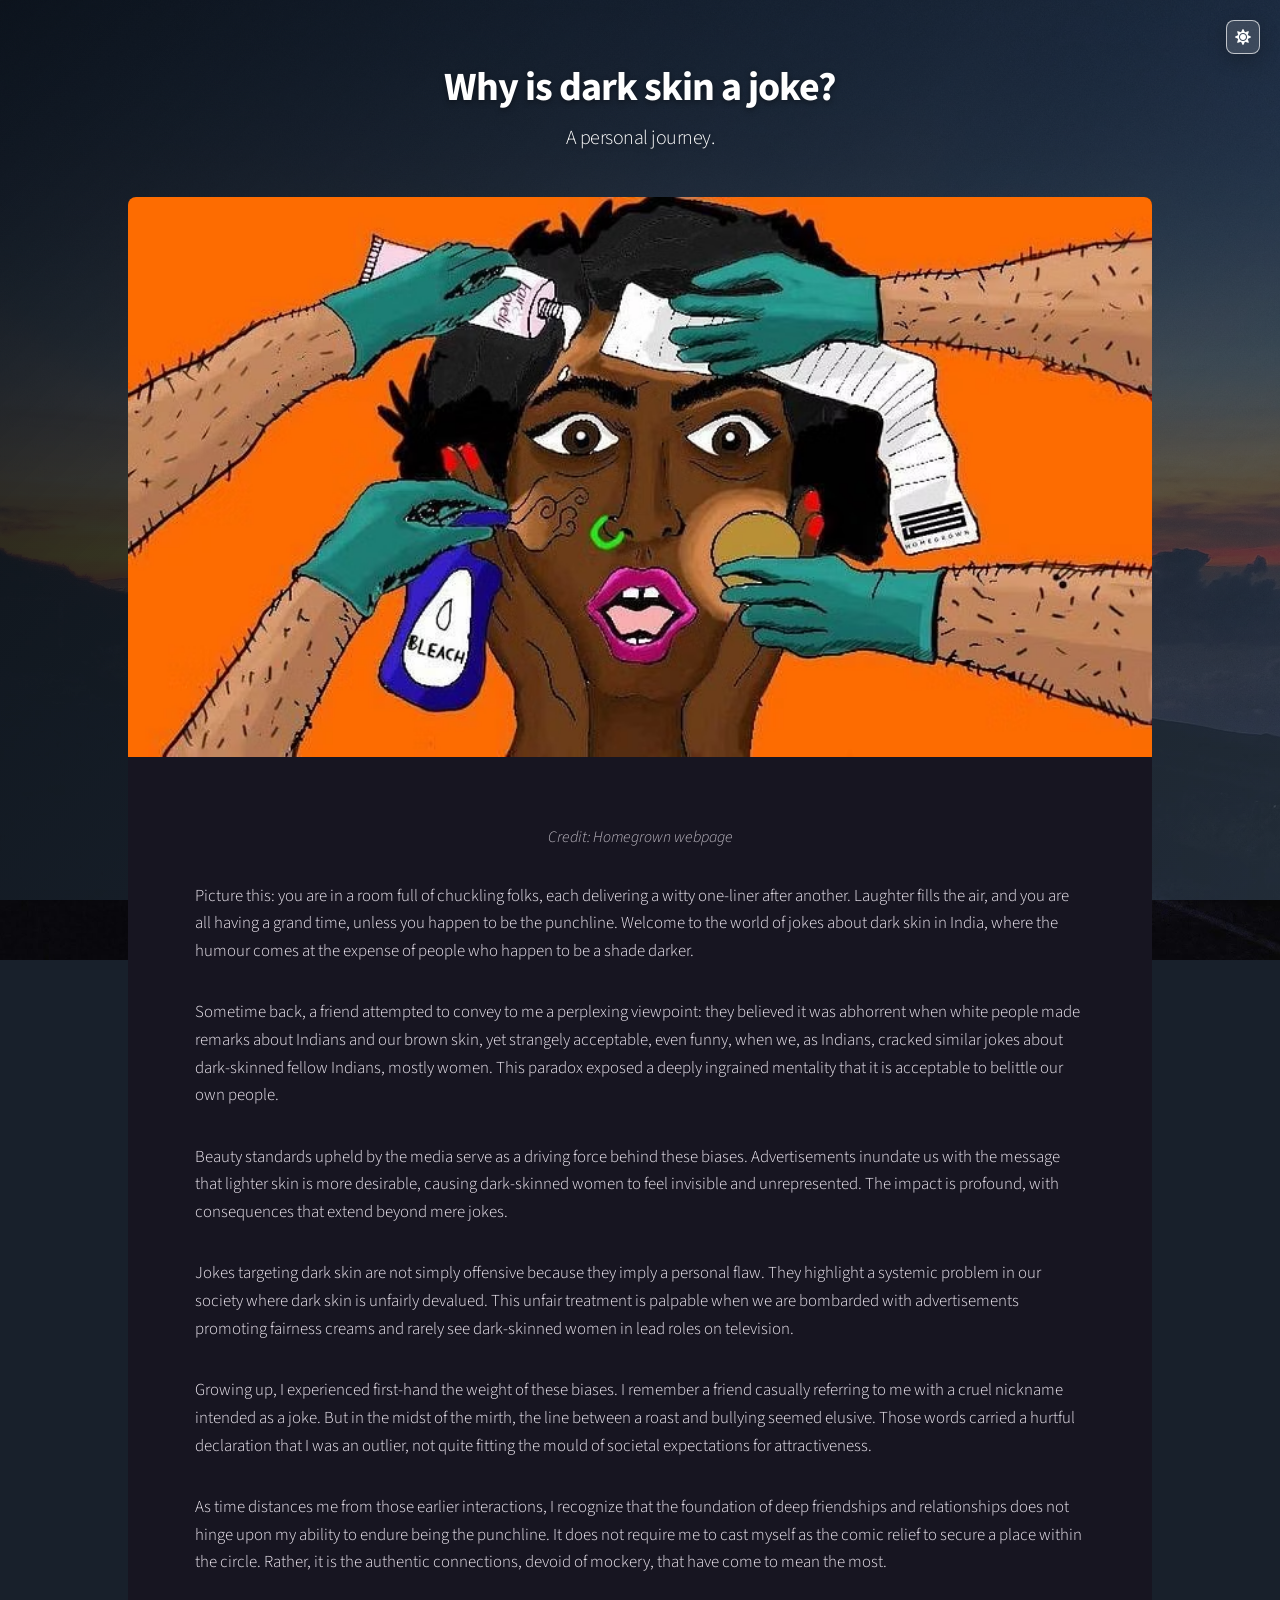
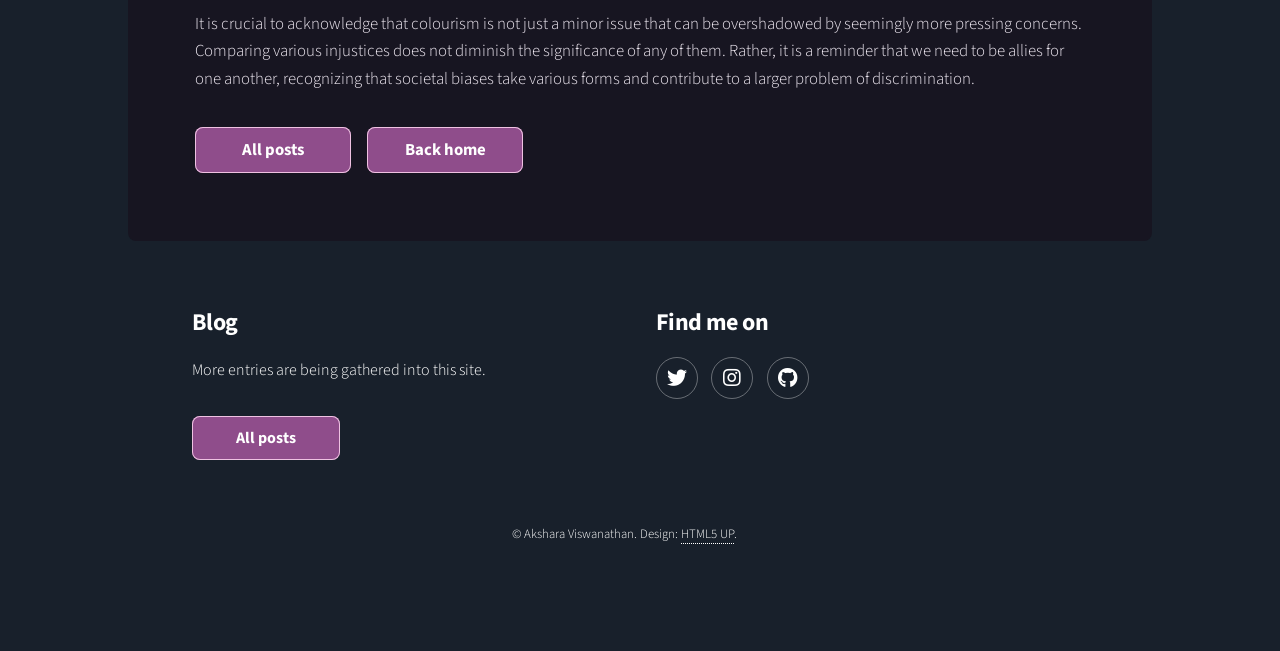
==== commit 45638072: "Fix theme consistency, nav behavior, and travel country updates (#1) * Update theme/button/nav behav" ====
--- a/blog-darkskin.html
+++ b/blog-darkskin.html
@@ -14,6 +14,7 @@
 		<noscript><link rel="stylesheet" href="assets/css/noscript.css" /></noscript>
 	</head>
 	<body class="is-preload">
+		<script>document.body.className = 'is-preload theme-' + (localStorage.getItem('theme') || 'dark');</script>
 		<div id="wrapper">
 			<header id="header">
 				<button class="theme-toggle" type="button" aria-label="Switch to light mode"></button>
--- a/assets/css/main.css
+++ b/assets/css/main.css
@@ -4068,6 +4068,9 @@
 		--panel-border: rgba(201, 125, 190, 0.35);
 		--map-land: #eaddef;
 		--map-marker: #b92f82;
+		--carousel-arrow-bg: rgba(28, 22, 34, 0.72);
+		--carousel-arrow-border: rgba(255, 255, 255, 0.78);
+		--carousel-arrow-text: #ffffff;
 	}
 
 	body.theme-light {
@@ -4084,6 +4087,9 @@
 		--panel-border: rgba(138, 63, 142, 0.28);
 		--map-land: #eaddef;
 		--map-marker: #b92f82;
+		--carousel-arrow-bg: rgba(255, 255, 255, 0.94);
+		--carousel-arrow-border: #2a2233;
+		--carousel-arrow-text: #2a2233;
 	}
 
 	body.theme-dark {
@@ -4100,6 +4106,9 @@
 		--panel-border: rgba(239, 194, 226, 0.24);
 		--map-land: #353246;
 		--map-marker: #ff8fc6;
+		--carousel-arrow-bg: rgba(28, 22, 34, 0.88);
+		--carousel-arrow-border: rgba(255, 255, 255, 0.78);
+		--carousel-arrow-text: #ffffff;
 	}
 
 	body,
@@ -4163,7 +4172,7 @@
 	}
 
 	.hero-titleline {
-		white-space: nowrap;
+		white-space: normal;
 	}
 
 	.theme-toggle,
@@ -4172,19 +4181,20 @@
 		align-items: center;
 		background: rgba(255, 255, 255, 0.14) !important;
 		border: 1px solid rgba(255, 255, 255, 0.68) !important;
-		border-radius: 999px;
+		border-radius: 8px;
 		box-shadow: 0 0.35em 1.2em rgba(0, 0, 0, 0.24) !important;
 		color: #ffffff !important;
 		display: inline-flex;
 		font-size: 1em;
-		height: 2.55em;
+		height: 2.15em;
 		justify-content: center;
 		line-height: 1;
+		min-width: 0 !important;
 		padding: 0;
 		position: fixed;
 		right: 1.25em;
 		top: 1.25em;
-		width: 2.55em;
+		width: 2.15em;
 		z-index: 10001;
 	}
 
@@ -4200,6 +4210,16 @@
 
 	#nav {
 		background: var(--nav-bg);
+	}
+
+	body.theme-dark #nav,
+	body.theme-dark #nav.alt {
+		background: rgba(18, 16, 25, 0.98);
+	}
+
+	body.theme-dark #nav ul li a.active {
+		background-color: #f5ecff;
+		color: #1a1322 !important;
 	}
 
 	#nav ul {
@@ -4394,6 +4414,30 @@
 		color: var(--button-text) !important;
 	}
 
+	#main input[type="submit"],
+	#main input[type="reset"],
+	#main input[type="button"],
+	#main button,
+	#main .button {
+		font-weight: 700 !important;
+	}
+
+	body.theme-light #main input[type="submit"],
+	body.theme-light #main input[type="reset"],
+	body.theme-light #main input[type="button"],
+	body.theme-light #main button,
+	body.theme-light #main .button {
+		color: #000000 !important;
+	}
+
+	body.theme-dark #main input[type="submit"],
+	body.theme-dark #main input[type="reset"],
+	body.theme-dark #main input[type="button"],
+	body.theme-dark #main button,
+	body.theme-dark #main .button {
+		color: #ffffff !important;
+	}
+
 	input[type="submit"]:hover,
 	input[type="reset"]:hover,
 	input[type="button"]:hover,
@@ -4477,20 +4521,21 @@
 	.carousel-arrow:hover,
 	.carousel-arrow:active {
 		align-items: center;
-		background: rgba(28, 22, 34, 0.72) !important;
-		border: 1px solid rgba(255, 255, 255, 0.78) !important;
-		border-radius: 999px;
+		background: var(--carousel-arrow-bg) !important;
+		border: 1px solid var(--carousel-arrow-border) !important;
+		border-radius: 8px;
 		box-shadow: 0 0.35em 1em rgba(0, 0, 0, 0.28) !important;
-		color: #ffffff !important;
+		color: var(--carousel-arrow-text) !important;
 		display: flex;
-		height: 2.8em;
+		height: 2.45em;
 		justify-content: center;
 		line-height: 1;
+		min-width: 0 !important;
 		padding: 0;
 		position: absolute;
 		top: 50%;
 		transform: translateY(-50%);
-		width: 2.8em;
+		width: 2.45em;
 		z-index: 2;
 	}
 
@@ -4523,6 +4568,25 @@
 		display: block;
 		margin-top: 2em;
 		padding: 1em;
+	}
+
+	#footer,
+	#footer p,
+	#footer li,
+	#footer h2,
+	#footer a,
+	#footer .copyright {
+		color: #ffffff !important;
+	}
+
+	#footer .button,
+	#footer .button.primary,
+	#footer input[type="submit"],
+	#footer input[type="reset"],
+	#footer input[type="button"],
+	#footer button {
+		color: #ffffff !important;
+		font-weight: 700 !important;
 	}
 
 	.world-map {
@@ -4608,7 +4672,7 @@
 		}
 
 		#header p {
-			font-size: 0.4rem !important;
+			font-size: 0.78rem !important;
 			line-height: 1.45;
 			max-width: 100%;
 			margin-left: auto;
@@ -4616,7 +4680,7 @@
 		}
 
 		.hero-titleline {
-			white-space: nowrap;
+			white-space: normal;
 		}
 
 		#nav {
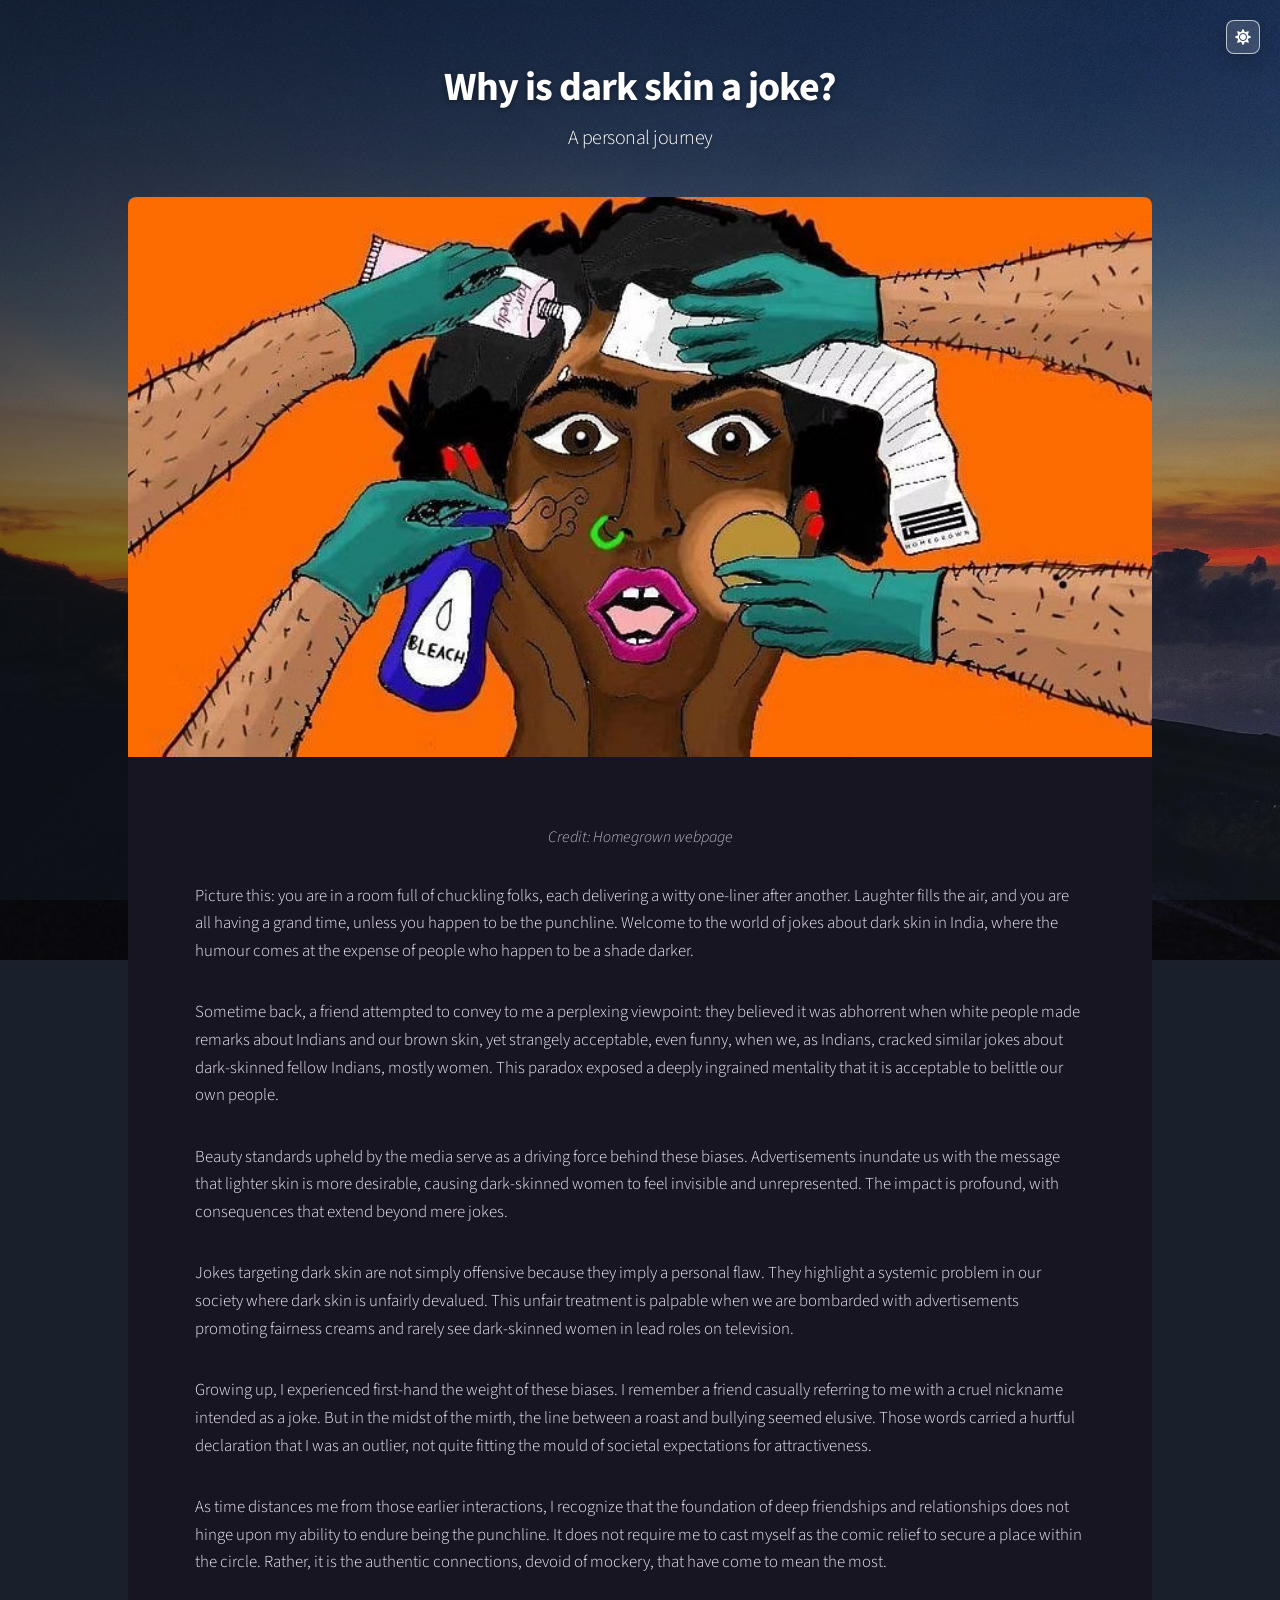
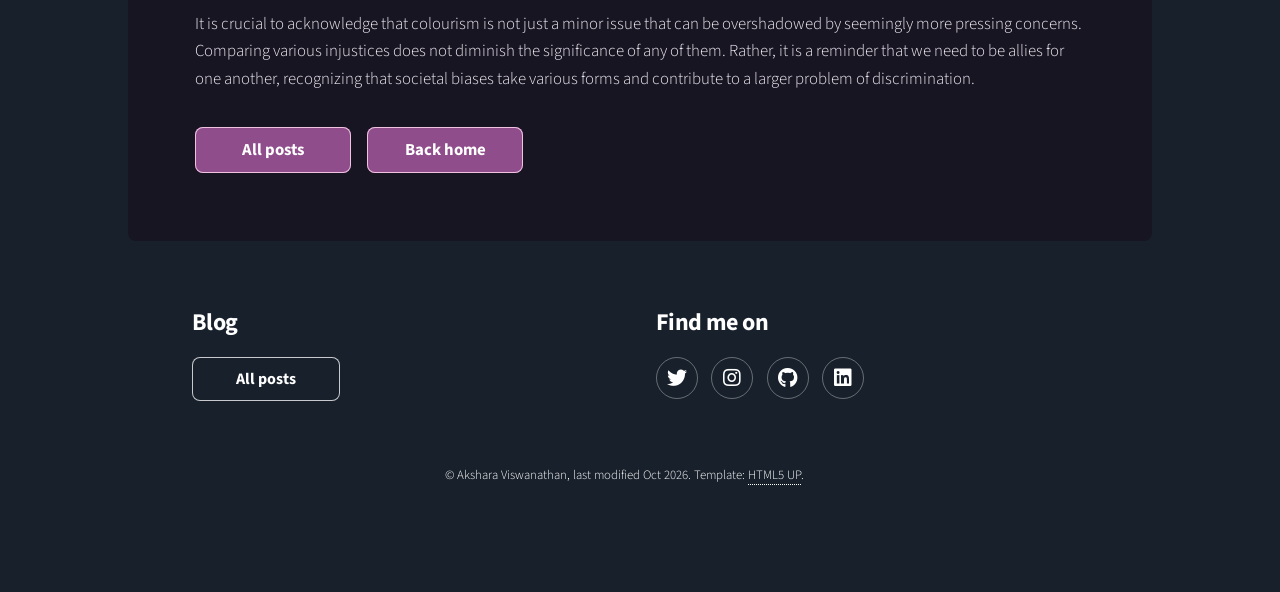
==== commit 3e52e650: "3 year update" ====
--- a/blog-darkskin.html
+++ b/blog-darkskin.html
@@ -19,7 +19,7 @@
 			<header id="header">
 				<button class="theme-toggle" type="button" aria-label="Switch to light mode"></button>
 				<h1>Why is dark skin a joke?</h1>
-				<p>A personal journey.</p>
+				<p>A personal journey</p>
 			</header>
 			<div id="main">
 				<section class="main blog-post">
@@ -41,7 +41,6 @@
 			<footer id="footer">
 				<section>
 					<h2>Blog</h2>
-					<p>More entries are being gathered into this site.</p>
 					<ul class="actions">
 						<li><a href="blog.html" class="button">All posts</a></li>
 					</ul>
@@ -52,9 +51,10 @@
 						<li><a href="https://twitter.com/astroakshara" class="icon brands fa-twitter alt"><span class="label">Twitter</span></a></li>
 						<li><a href="https://www.instagram.com/astro.akshara/" class="icon brands fa-instagram alt"><span class="label">Instagram</span></a></li>
 						<li><a href="https://github.com/astroakshara" class="icon brands fa-github alt"><span class="label">GitHub</span></a></li>
+						<li><a href="https://www.linkedin.com/in/astroakshara/" class="icon brands fa-linkedin alt"><span class="label">LinkedIn</span></a></li>
 					</ul>
 				</section>
-				<p class="copyright">&copy; Akshara Viswanathan. Design: <a href="https://html5up.net">HTML5 UP</a>.</p>
+				<p class="copyright">&copy; Akshara Viswanathan, last modified Oct 2026. Template: <a href="https://html5up.net">HTML5 UP</a>.</p>
 			</footer>
 		</div>
 		<script src="assets/js/jquery.min.js"></script>
--- a/assets/css/main.css
+++ b/assets/css/main.css
@@ -1,10 +1,10 @@
 @import url(fontawesome-all.min.css);
 @import 'https://fonts.googleapis.com/css?family=Source+Sans+Pro:300,400';
 
-/*
-	Stellar by HTML5 UP
-	html5up.net | @ajlkn
-	Free for personal and commercial use under the CCA 3.0 license (html5up.net/license)
+/*
+	Stellar by HTML5 UP
+	html5up.net | @ajlkn
+	Free for personal and commercial use under the CCA 3.0 license (html5up.net/license)
 */
 
 html, body, div, span, applet, object,
@@ -245,7 +245,7 @@
 	}
 
 	body:before {
-		background: linear-gradient(135deg, rgba(11, 17, 24, 0.94), rgba(46, 61, 78, 0.68));
+		background: linear-gradient(135deg, rgba(11, 17, 24, 0.68), rgba(46, 61, 78, 0.24));
 		content: '';
 		display: block;
 		height: 100%;
@@ -4121,7 +4121,7 @@
 	body:before,
 	body.theme-light:before,
 	body.theme-dark:before {
-		background: linear-gradient(135deg, rgba(11, 17, 24, 0.94), rgba(46, 61, 78, 0.68));
+		background: linear-gradient(135deg, rgba(11, 17, 24, 0.68), rgba(46, 61, 78, 0.24));
 		content: '';
 		display: block;
 		height: 100%;
@@ -4447,6 +4447,7 @@
 		color: var(--button-text) !important;
 	}
 
+  #footer .button,
 	.hero-header .button,
 	.hero-header .button.primary {
 		background: transparent !important;
@@ -4455,6 +4456,7 @@
 		color: #ffffff !important;
 	}
 
+  #footer .button:hover,
 	.hero-header .button:hover,
 	.hero-header .button.primary:hover {
 		background: rgba(255, 255, 255, 0.16) !important;
@@ -4598,7 +4600,19 @@
 	.world-map .land {
 		fill: var(--map-land);
 		stroke: var(--panel-border);
-		stroke-width: 2;
+		stroke-width: 0.8;
+		vector-effect: non-scaling-stroke;
+		transition: fill 160ms ease;
+	}
+
+	.world-map .land.travelled {
+		fill: var(--map-marker);
+	}
+
+	.world-map .land:hover {
+		fill: var(--button-bg-hover);
+		stroke: var(--heading-color);
+		stroke-width: 1.4;
 	}
 
 	.travel-marker circle {
@@ -4725,3 +4739,275 @@
 		}
 
 	}
+
+
+/* Compact news cards, thesis artwork, and editable portfolio placeholders. */
+.news-grid {
+	grid-template-columns: repeat(3, minmax(0, 1fr));
+	align-items: stretch;
+	text-align: left;
+}
+
+.news-card {
+	background: var(--card-bg);
+	border: 1px solid var(--panel-border);
+	border-radius: 8px;
+	box-shadow: 0 0.35em 1em rgba(0, 0, 0, 0.12);
+	min-width: 0;
+	padding: 1em 1.1em;
+}
+
+.news-card .icon {
+	display: inline-block;
+	font-size: 1.35em;
+	line-height: 1;
+	margin-bottom: 0.45em;
+}
+
+.news-card h3 {
+	font-size: 1.05em;
+	line-height: 1.3;
+	margin-bottom: 0.45em;
+}
+
+.news-card p {
+	font-size: 0.87em;
+	line-height: 1.45;
+	margin: 0 0 0.65em;
+}
+
+.news-card p:last-child {
+	margin-bottom: 0;
+}
+
+.cv-photo-placeholder,
+.paper-placeholder {
+	align-items: center;
+	background: linear-gradient(135deg, rgba(155, 135, 180, 0.24), rgba(90, 112, 145, 0.22));
+	border: 1px dashed var(--panel-border);
+	border-radius: 8px;
+	color: var(--text-color);
+	display: flex;
+	justify-content: center;
+	margin-bottom: 1.15em;
+	min-height: 10em;
+	padding: 1em;
+	text-align: center;
+}
+
+.cv-photo-placeholder {
+	aspect-ratio: 4 / 3;
+}
+
+.thesis-layout {
+	align-items: center;
+	display: grid;
+	gap: 2em;
+	grid-template-columns: minmax(0, 1.05fr) minmax(0, 0.95fr);
+}
+
+.thesis-copy p {
+	margin-bottom: 1.25em;
+}
+
+.thesis-art-grid {
+	align-items: center;
+	display: grid;
+	gap: 1em;
+	grid-template-columns: repeat(2, minmax(0, 1fr));
+}
+
+.thesis-art-grid img {
+	border: 1px solid var(--panel-border);
+	border-radius: 8px;
+	max-height: 18em;
+	object-fit: contain;
+	width: 100%;
+}
+
+.lead-author-grid .gallery-card {
+	min-width: 0;
+}
+
+.lead-author-grid .paper-placeholder {
+	aspect-ratio: 3 / 2;
+	margin-bottom: 1em;
+	min-height: 0;
+}
+
+.lead-author-grid h3 {
+	font-size: 1.05em;
+}
+
+@media screen and (max-width: 980px) {
+	.news-grid {
+		grid-template-columns: repeat(2, minmax(0, 1fr));
+	}
+
+	.thesis-layout {
+		grid-template-columns: 1fr;
+	}
+}
+
+@media screen and (max-width: 736px) {
+	.news-grid {
+		grid-template-columns: 1fr;
+	}
+
+	.news-card {
+		padding: 0.9em 1em;
+	}
+
+	.thesis-art-grid {
+		grid-template-columns: 1fr 1fr;
+	}
+
+	.thesis-art-grid img {
+		max-height: 15em;
+	}
+}
+
+.media-grid {
+	grid-template-columns: minmax(0, 1fr);
+}
+
+.media-grid .gallery-card {
+	text-align: left;
+}
+
+.media-grid .media-preview {
+	margin-bottom: 1.1em;
+}
+
+.media-grid .media-preview img,
+.media-grid .media-preview video {
+	aspect-ratio: auto;
+	display: block;
+	height: auto;
+	max-height: 75vh;
+	object-fit: contain;
+	width: 100%;
+}
+
+.media-grid .reuse-credit {
+	font-size: 0.82em;
+	margin-bottom: 0;
+}
+
+
+.feature-panel {
+	background: var(--card-bg);
+	border: 1px solid var(--panel-border);
+	border-radius: 8px;
+	box-shadow: 0 0.45em 1.35em rgba(0, 0, 0, 0.14);
+	min-width: 0;
+	overflow: hidden;
+	padding: 1.5em;
+}
+
+.thesis-panel {
+	background-color: #17202a;
+	background-image: linear-gradient(135deg, rgba(12, 16, 24, 0.66), rgba(12, 16, 24, 0.42)), url("../../images/thesis-cover-bookmark.jpg");
+	background-position: center;
+	background-size: cover;
+	color: #ffffff;
+	text-align: left;
+}
+
+.thesis-panel h2,
+.thesis-panel p,
+.thesis-panel a {
+	color: #ffffff !important;
+}
+
+.thesis-panel .major p {
+	margin-bottom: 0.6em;
+}
+
+.thesis-panel-inner {
+	align-items: center;
+	display: grid;
+	gap: 1.25em;
+	grid-template-columns: minmax(0, 1fr) minmax(7em, 0.48fr);
+}
+
+.thesis-gallery {
+	aspect-ratio: 1;
+	display: grid;
+	gap: 0.45em;
+	grid-template-columns: repeat(2, minmax(0, 1fr));
+	grid-template-rows: repeat(2, minmax(0, 1fr));
+	min-width: 0;
+}
+
+.thesis-gallery img {
+	border: 1px solid rgba(255, 255, 255, 0.55);
+	border-radius: 8px;
+	box-shadow: 0 0.5em 1.2em rgba(0, 0, 0, 0.35);
+	height: 100%;
+	min-height: 0;
+	object-fit: cover;
+	width: 100%;
+}
+
+.thesis-credit {
+	font-size: 0.82em;
+	margin-bottom: 0;
+	opacity: 0.9;
+}
+
+@media screen and (max-width: 736px) {
+	.feature-panel {
+		padding: 1.15em;
+	}
+
+	.thesis-panel-inner {
+		grid-template-columns: minmax(0, 1fr) minmax(6em, 0.42fr);
+	}
+}
+
+@media screen and (max-width: 480px) {
+	.thesis-panel-inner {
+		grid-template-columns: 1fr;
+	}
+
+	.thesis-gallery {
+		margin: 0 auto;
+		max-width: 18em;
+		width: 100%;
+	}
+}
+
+@media screen and (max-width: 980px) {
+	#intro .spotlight .intro-images {
+		border: 0;
+		border-radius: 0;
+		display: flex;
+		flex-direction: column;
+		gap: 0.85em;
+		margin: 2em auto;
+		max-width: 24em;
+		padding: 0;
+		width: 75%;
+	}
+
+	#intro .spotlight .intro-images img {
+		border-radius: 8px;
+		height: auto;
+		width: 100%;
+	}
+}
+
+@media screen and (max-width: 480px) {
+	#intro .spotlight .intro-images {
+		max-width: 18em;
+		width: 75%;
+	}
+}
+.abc b {
+    display: none;
+}
+
+.abc span:nth-child(2) {
+    display: none;
+}
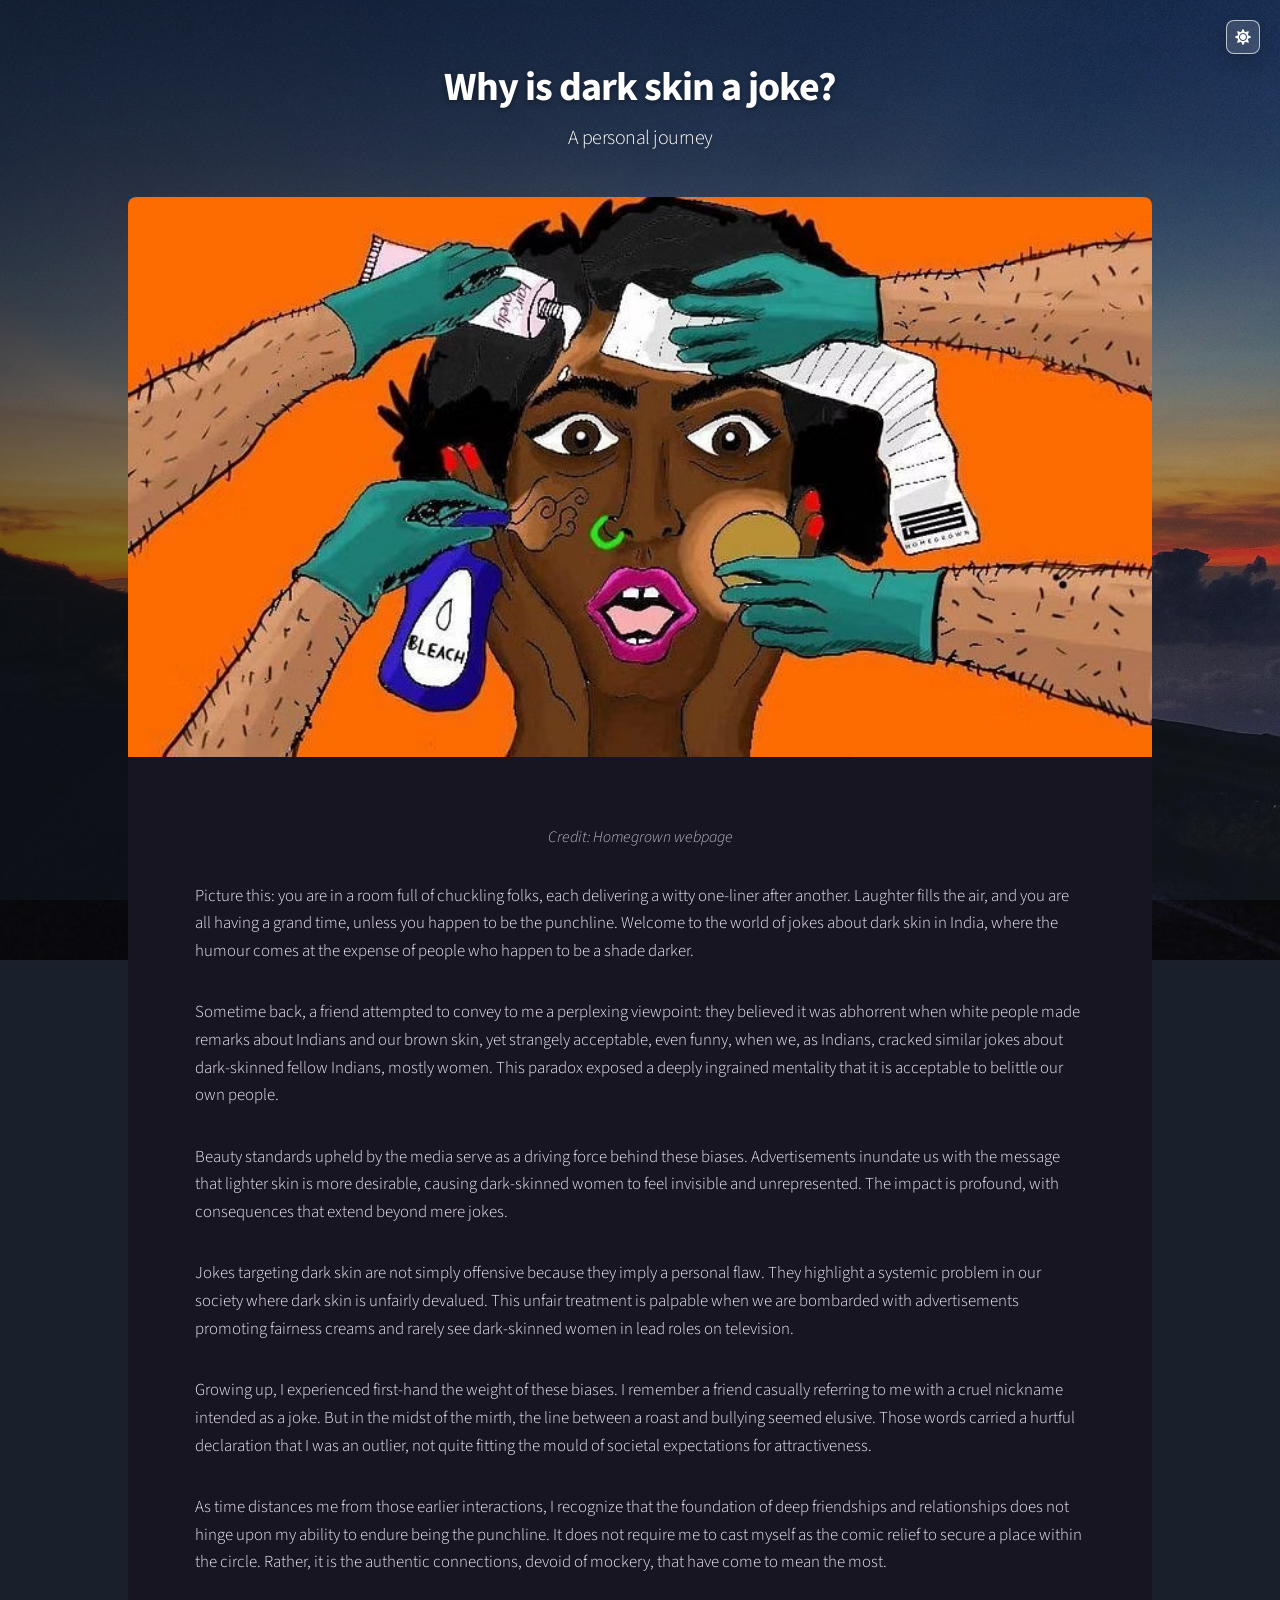
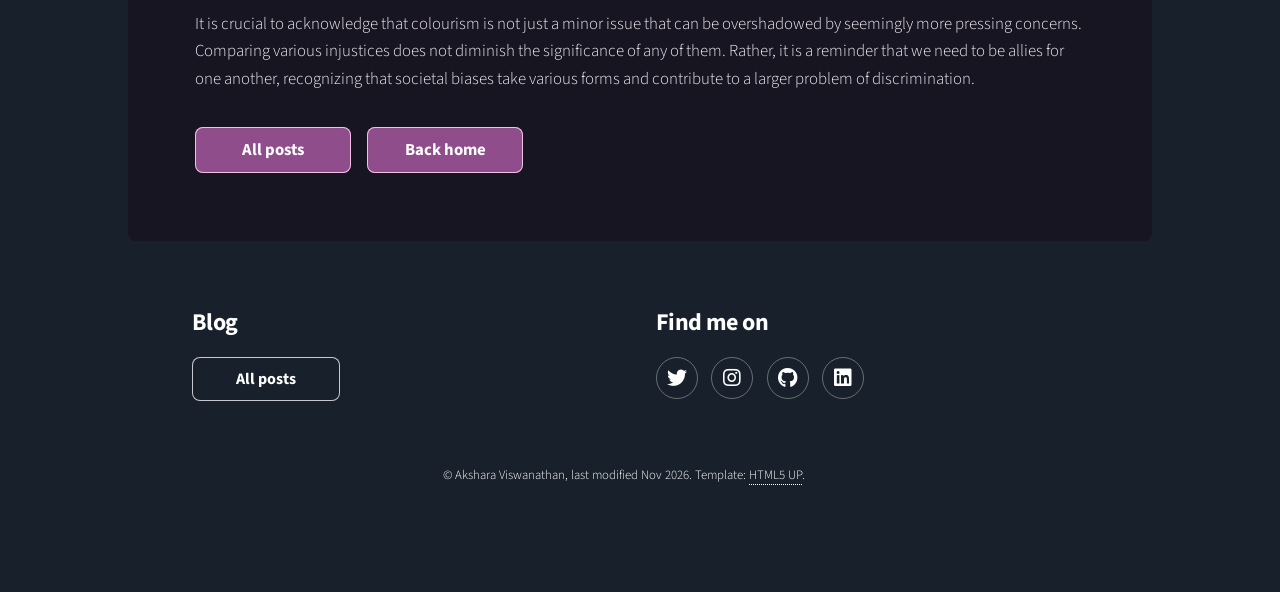
==== commit 4267be13: "new paper" ====
--- a/blog-darkskin.html
+++ b/blog-darkskin.html
@@ -54,7 +54,7 @@
 						<li><a href="https://www.linkedin.com/in/astroakshara/" class="icon brands fa-linkedin alt"><span class="label">LinkedIn</span></a></li>
 					</ul>
 				</section>
-				<p class="copyright">&copy; Akshara Viswanathan, last modified Oct 2026. Template: <a href="https://html5up.net">HTML5 UP</a>.</p>
+				<p class="copyright">&copy; Akshara Viswanathan, last modified Nov 2026. Template: <a href="https://html5up.net">HTML5 UP</a>.</p>
 			</footer>
 		</div>
 		<script src="assets/js/jquery.min.js"></script>
--- a/assets/css/main.css
+++ b/assets/css/main.css
@@ -4741,42 +4741,32 @@
 	}
 
 
-/* Compact news cards, thesis artwork, and editable portfolio placeholders. */
-.news-grid {
-	grid-template-columns: repeat(3, minmax(0, 1fr));
-	align-items: stretch;
+/* Compact updates list, thesis artwork, and editable portfolio placeholders. */
+.news-list {
+	list-style: none;
+	margin: 0 auto;
+	max-width: 54em;
+	padding: 0;
 	text-align: left;
 }
 
-.news-card {
-	background: var(--card-bg);
-	border: 1px solid var(--panel-border);
-	border-radius: 8px;
-	box-shadow: 0 0.35em 1em rgba(0, 0, 0, 0.12);
-	min-width: 0;
-	padding: 1em 1.1em;
+.news-list li {
+	align-items: start;
+	display: grid;
+	gap: 0.65em;
+	grid-template-columns: 1.25em minmax(0, 1fr);
+	line-height: 1.6;
+	margin-bottom: 0.9em;
 }
 
-.news-card .icon {
-	display: inline-block;
-	font-size: 1.35em;
-	line-height: 1;
-	margin-bottom: 0.45em;
+.news-list .icon {
+	color: var(--heading-color);
+	font-size: 1.05em;
+	margin-top: 0.25em;
+	text-align: center;
 }
 
-.news-card h3 {
-	font-size: 1.05em;
-	line-height: 1.3;
-	margin-bottom: 0.45em;
-}
-
-.news-card p {
-	font-size: 0.87em;
-	line-height: 1.45;
-	margin: 0 0 0.65em;
-}
-
-.news-card p:last-child {
+.news-list li:last-child {
 	margin-bottom: 0;
 }
 
@@ -4840,24 +4830,12 @@
 }
 
 @media screen and (max-width: 980px) {
-	.news-grid {
-		grid-template-columns: repeat(2, minmax(0, 1fr));
-	}
-
 	.thesis-layout {
 		grid-template-columns: 1fr;
 	}
 }
 
 @media screen and (max-width: 736px) {
-	.news-grid {
-		grid-template-columns: 1fr;
-	}
-
-	.news-card {
-		padding: 0.9em 1em;
-	}
-
 	.thesis-art-grid {
 		grid-template-columns: 1fr 1fr;
 	}
@@ -4925,29 +4903,25 @@
 }
 
 .thesis-panel-inner {
-	align-items: center;
+	align-items: start;
 	display: grid;
 	gap: 1.25em;
-	grid-template-columns: minmax(0, 1fr) minmax(7em, 0.48fr);
+	grid-template-columns: minmax(0, 1.4fr) minmax(0, 0.85fr);
 }
 
-.thesis-gallery {
-	aspect-ratio: 1;
-	display: grid;
-	gap: 0.45em;
-	grid-template-columns: repeat(2, minmax(0, 1fr));
-	grid-template-rows: repeat(2, minmax(0, 1fr));
-	min-width: 0;
+.thesis-panel-inner > .major {
+	grid-column: 1 / -1;
+	margin-bottom: 0.25em;
 }
 
-.thesis-gallery img {
-	border: 1px solid rgba(255, 255, 255, 0.55);
-	border-radius: 8px;
-	box-shadow: 0 0.5em 1.2em rgba(0, 0, 0, 0.35);
-	height: 100%;
-	min-height: 0;
-	object-fit: cover;
-	width: 100%;
+.thesis-gallery.carousel {
+	margin-top: 0;
+	min-height: 24em;
+	padding: 0.75em 2.6em;
+}
+
+#thesis .thesis-gallery.carousel .carousel-slide {
+	height: 24em;
 }
 
 .thesis-credit {
@@ -4962,19 +4936,16 @@
 	}
 
 	.thesis-panel-inner {
-		grid-template-columns: minmax(0, 1fr) minmax(6em, 0.42fr);
-	}
-}
-
-@media screen and (max-width: 480px) {
-	.thesis-panel-inner {
 		grid-template-columns: 1fr;
 	}
 
-	.thesis-gallery {
-		margin: 0 auto;
-		max-width: 18em;
-		width: 100%;
+	.thesis-gallery.carousel {
+		min-height: 22em;
+		padding: 0.85em 3.1em;
+	}
+
+	#thesis .thesis-gallery.carousel .carousel-slide {
+		height: 22em;
 	}
 }
 
@@ -5011,3 +4982,41 @@
 .abc span:nth-child(2) {
     display: none;
 }
+
+.outside-work-layout {
+	align-items: start;
+	display: grid;
+	gap: 2em;
+	grid-template-columns: minmax(0, 0.85fr) minmax(0, 1.15fr);
+	text-align: left;
+}
+
+.outside-work-partner img {
+	border-radius: 8px;
+	box-shadow: 0 0.35em 1em rgba(0, 0, 0, 0.16);
+	display: block;
+	height: auto;
+	margin-bottom: 1.25em;
+	width: 100%;
+}
+
+.outside-work-partner p {
+	text-align: left;
+}
+
+#outside-work .outside-work-strip {
+	gap: 0.75em;
+	grid-template-columns: repeat(3, minmax(0, 1fr));
+}
+
+@media screen and (max-width: 980px) {
+	.outside-work-layout {
+		grid-template-columns: 1fr;
+	}
+}
+
+@media screen and (max-width: 736px) {
+	#outside-work .outside-work-strip {
+		grid-template-columns: repeat(2, minmax(0, 1fr));
+	}
+}
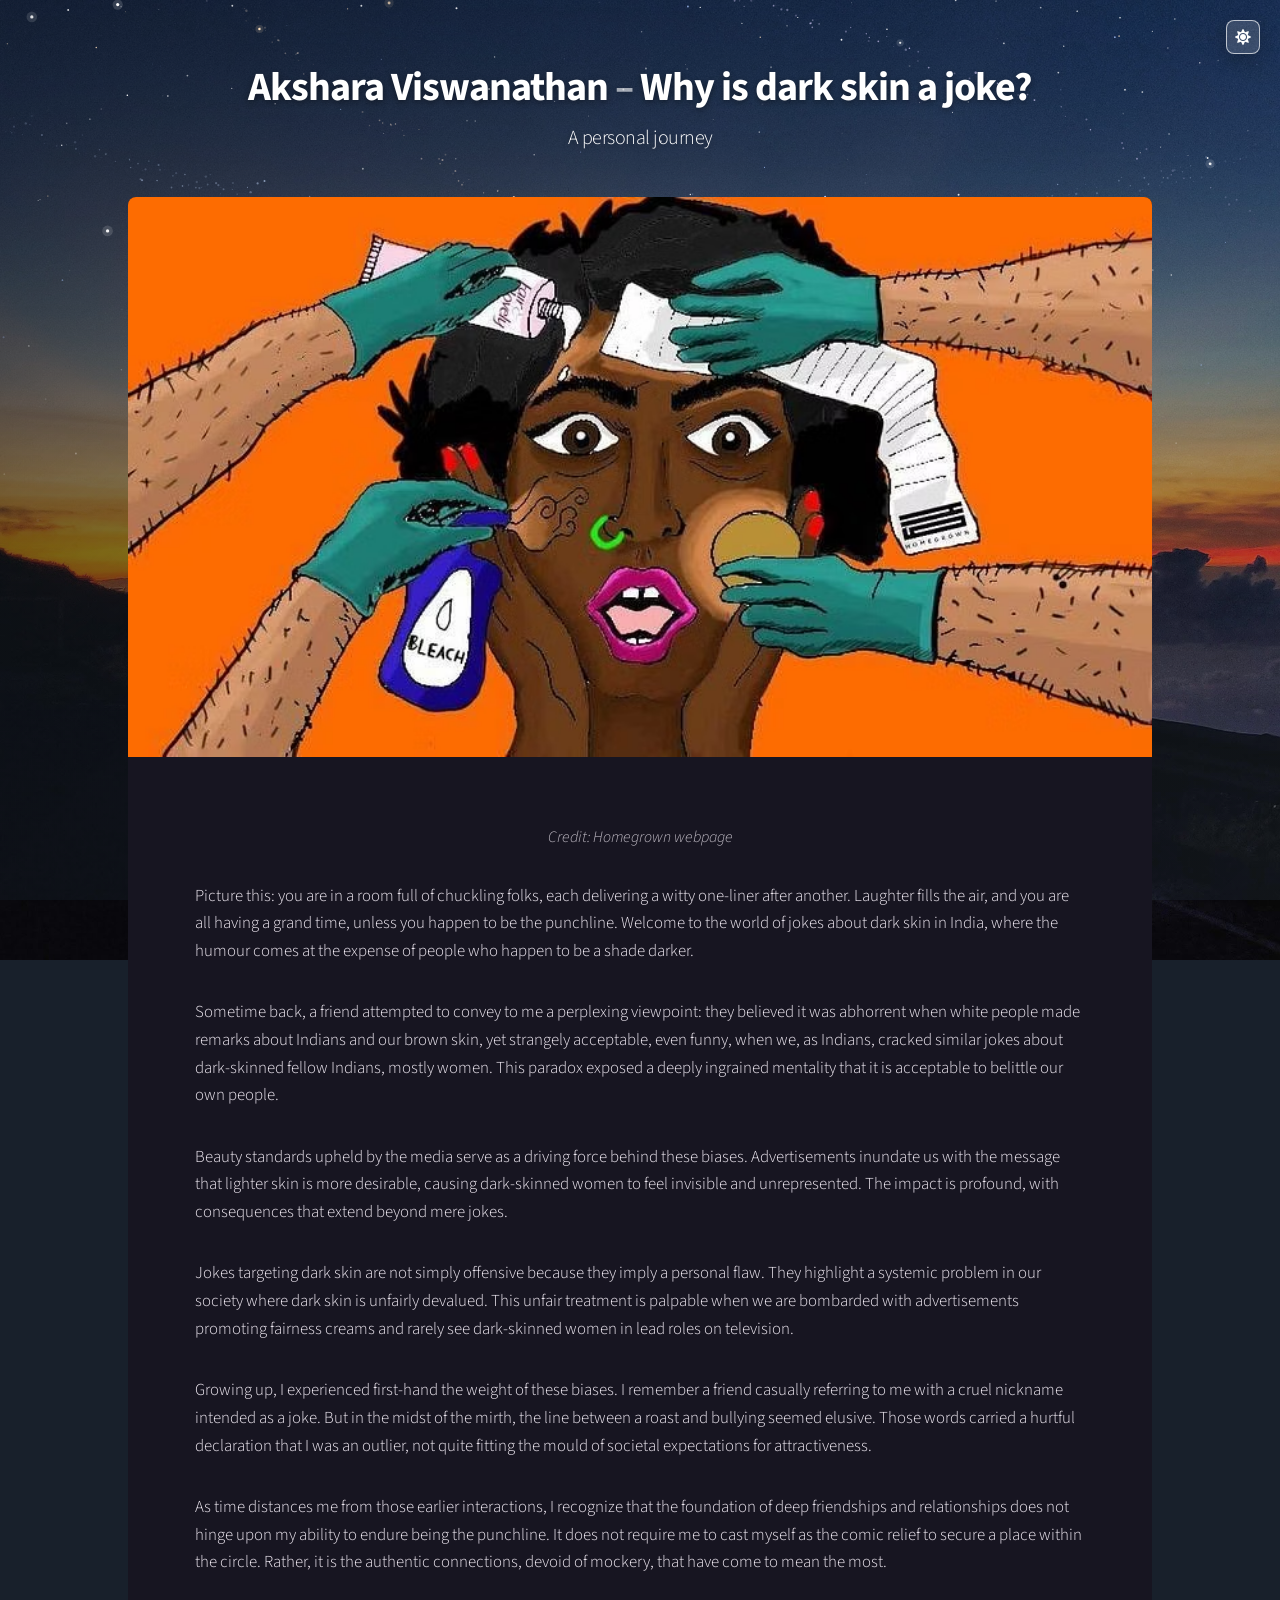
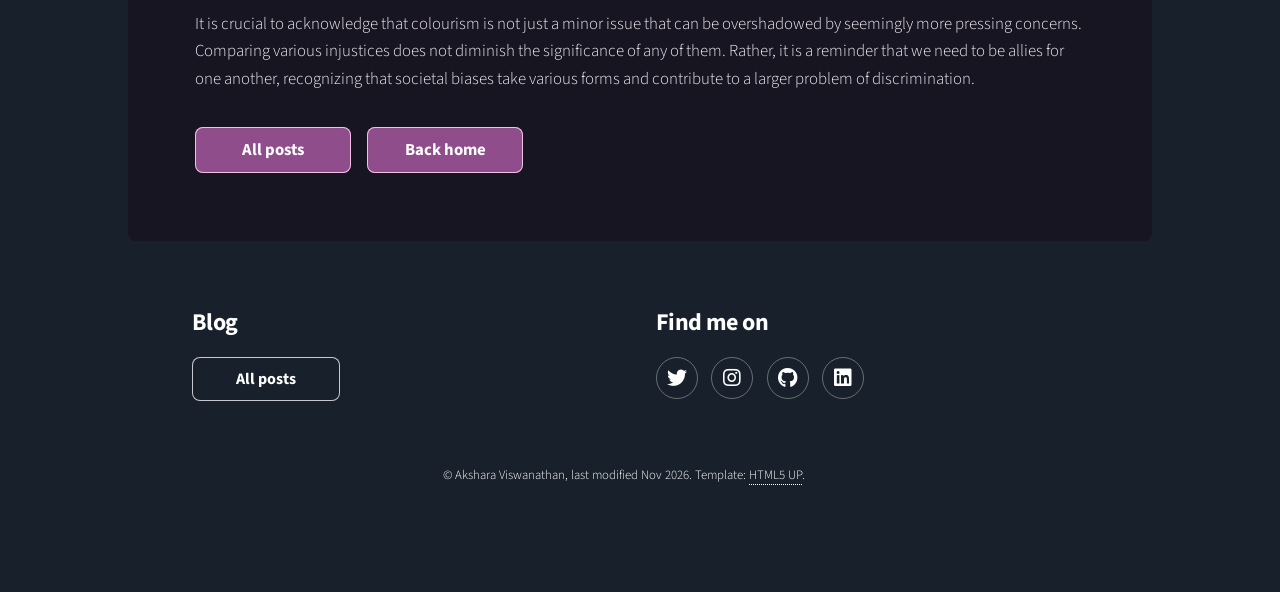
==== commit 30400b39: "streams" ====
--- a/blog-darkskin.html
+++ b/blog-darkskin.html
@@ -18,7 +18,7 @@
 		<div id="wrapper">
 			<header id="header">
 				<button class="theme-toggle" type="button" aria-label="Switch to light mode"></button>
-				<h1>Why is dark skin a joke?</h1>
+				<h1><a href="index.html" class="site-name">Akshara Viswanathan</a><span class="site-sep"> – </span>Why is dark skin a joke?</h1>
 				<p>A personal journey</p>
 			</header>
 			<div id="main">
@@ -64,5 +64,6 @@
 		<script src="assets/js/breakpoints.min.js"></script>
 		<script src="assets/js/util.js"></script>
 		<script src="assets/js/main.js"></script>
+		<script src="assets/js/starfield.js"></script>
 	</body>
 </html>
--- a/assets/css/main.css
+++ b/assets/css/main.css
@@ -258,6 +258,16 @@
 
 	body.theme-light:before {
 		background: linear-gradient(135deg, rgba(246, 241, 248, 0.72), rgba(245, 233, 244, 0.58));
+	}
+
+	#starfield {
+		position: fixed;
+		top: 0;
+		left: 0;
+		width: 100%;
+		height: 100%;
+		pointer-events: none;
+		z-index: -1;
 	}
 
 	#header.alt {
@@ -5020,3 +5030,55 @@
 		grid-template-columns: repeat(2, minmax(0, 1fr));
 	}
 }
+
+/* Dark mode: bold text in an off-white so it stays readable */
+body.theme-dark strong,
+body.theme-dark b,
+body.theme-dark #main strong,
+body.theme-dark #main b {
+	color: #f3eef6;
+}
+
+/* Sub-page headers: "Akshara Viswanathan – Page title" */
+#header:not(.alt) h1 {
+	white-space: normal;
+}
+
+#header .site-name {
+	border-bottom: 0;
+	color: inherit;
+	text-decoration: none;
+}
+
+#header .site-name:hover {
+	color: #ffd6ec;
+}
+
+#header .site-sep {
+	opacity: 0.6;
+}
+
+@media screen and (max-width: 736px) {
+	#header .site-name {
+		display: block;
+		font-size: 0.6em;
+		font-weight: 400;
+		letter-spacing: 0.04em;
+		margin-bottom: 0.3em;
+		opacity: 0.85;
+	}
+
+	#header .site-sep {
+		display: none;
+	}
+}
+
+/* Mobile: theme toggle sits at the top of the page instead of floating
+   over the sticky menu bar and the text */
+@media screen and (max-width: 736px) {
+	.theme-toggle,
+	.theme-toggle:hover,
+	.theme-toggle:active {
+		position: absolute;
+	}
+}
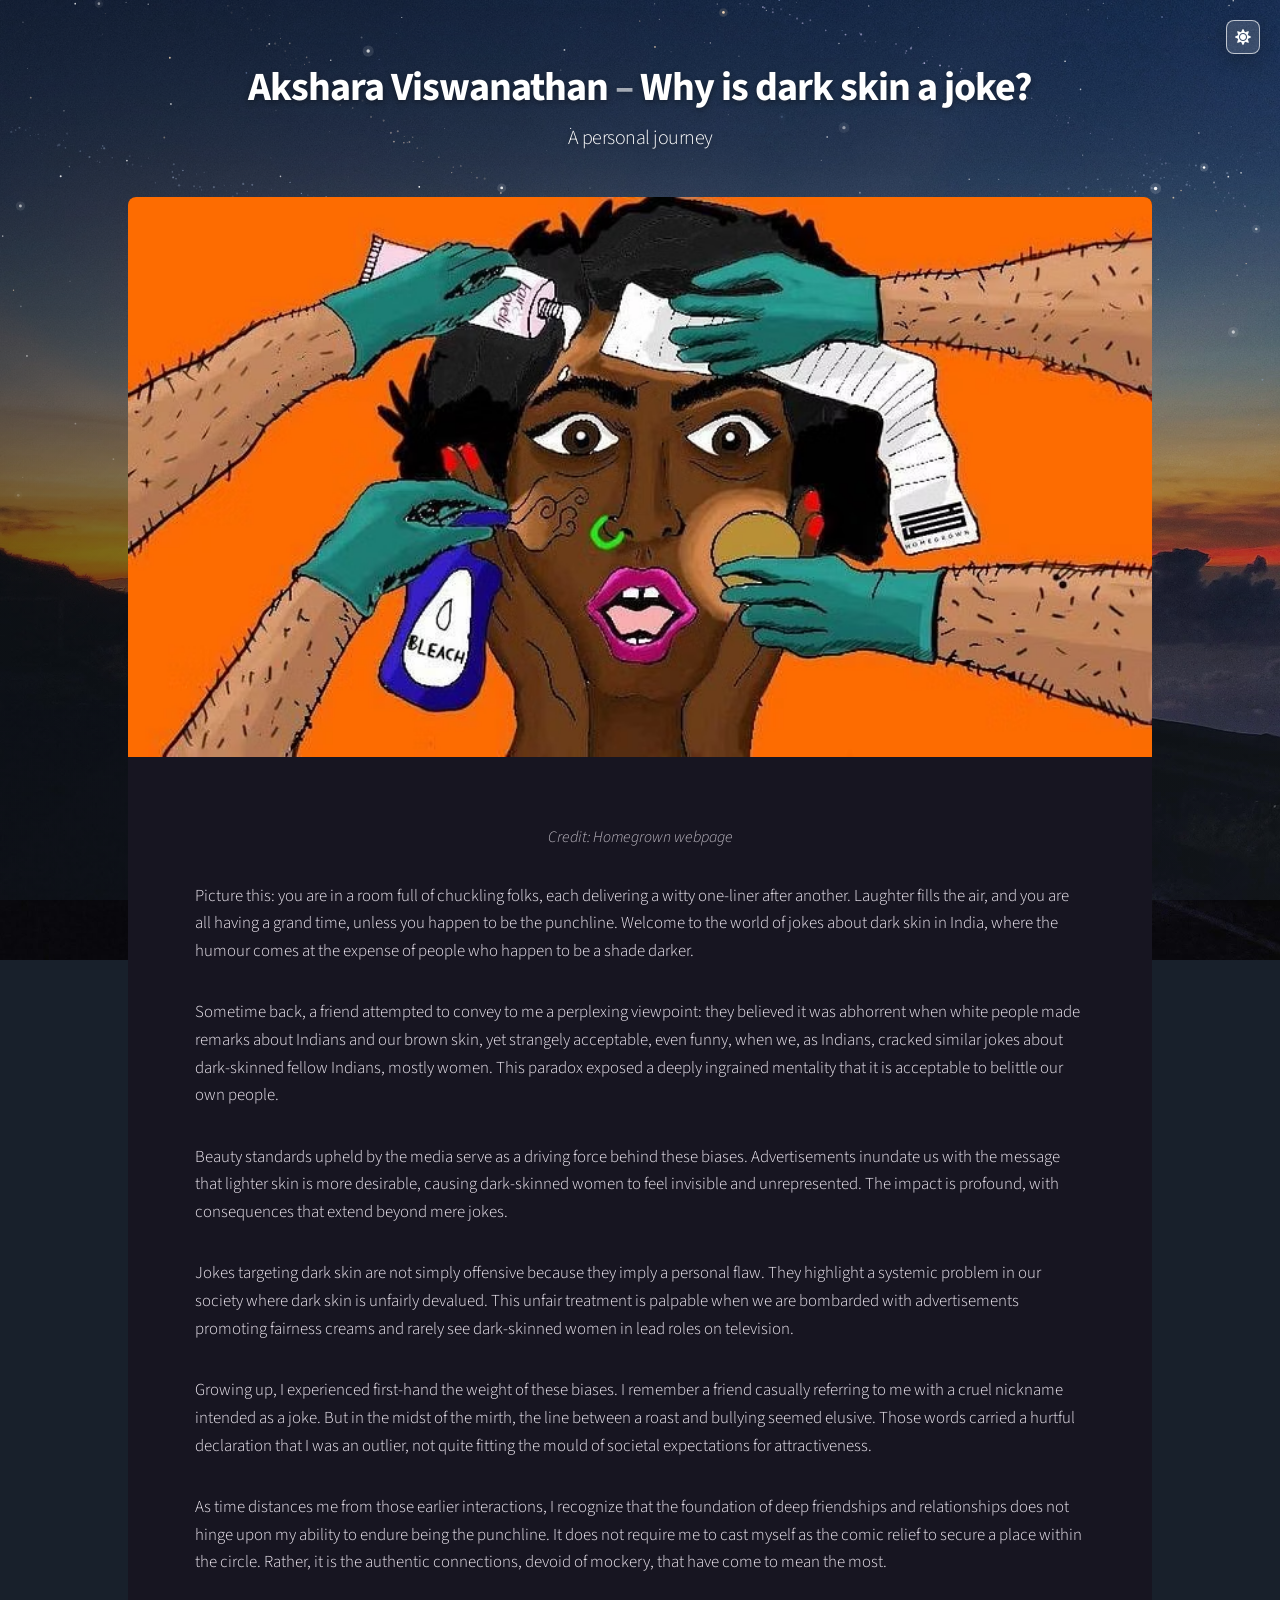
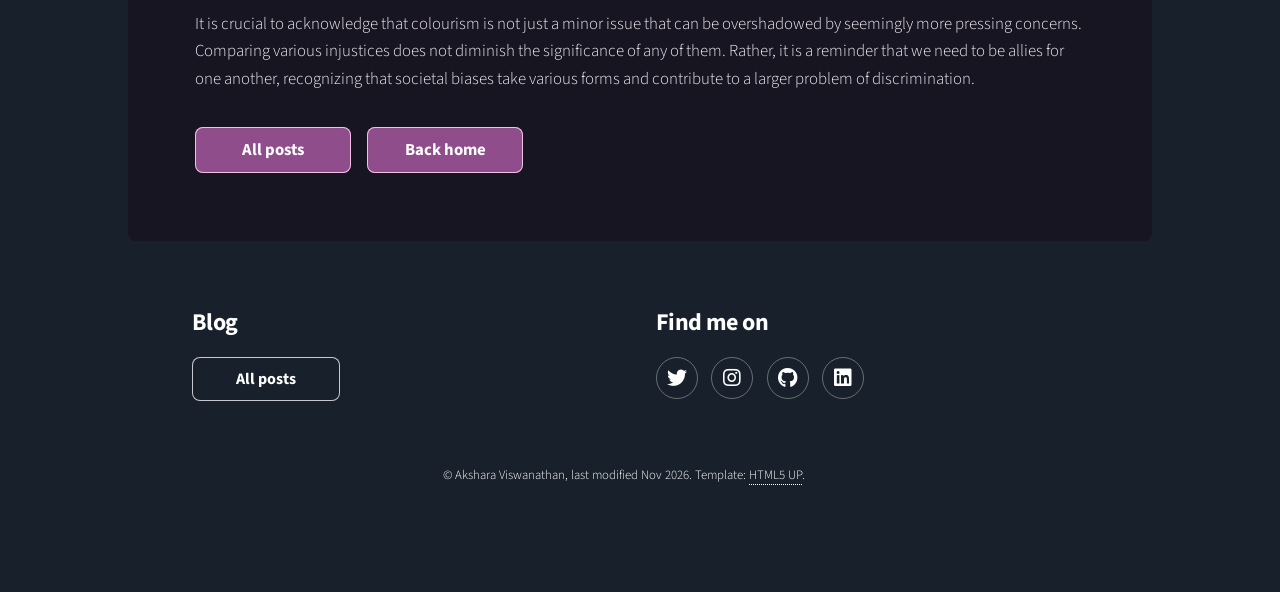
==== commit d09cf869: "movie" ====
--- a/blog-darkskin.html
+++ b/blog-darkskin.html
@@ -6,11 +6,13 @@
 -->
 <html>
 	<head>
-		<title>Why is dark skin a joke? - Akshara Viswanathan</title>
+		<title>Akshara Viswanathan</title>
 		<meta charset="utf-8" />
 		<meta name="viewport" content="width=device-width, initial-scale=1, user-scalable=no" />
 		<link rel="stylesheet" href="assets/css/main.css" />
-		<link rel="shortcut icon" type="image/jpg" href="images/icon.jpg" />
+		<link rel="icon" type="image/svg+xml" href="images/favicon.svg" />
+		<link rel="icon" type="image/png" sizes="32x32" href="images/favicon-32.png" />
+		<link rel="apple-touch-icon" href="images/apple-touch-icon.png" />
 		<noscript><link rel="stylesheet" href="assets/css/noscript.css" /></noscript>
 	</head>
 	<body class="is-preload">
--- a/assets/css/main.css
+++ b/assets/css/main.css
@@ -5082,3 +5082,34 @@
 		position: absolute;
 	}
 }
+
+/* Intro: orbits video stacked under the "warning" image */
+#intro .spotlight .intro-images {
+	border: 0;
+	box-shadow: none;
+	display: flex;
+	flex-direction: column;
+	gap: 0.85em;
+	padding: 0;
+}
+
+#intro .spotlight .intro-images .intro-video {
+	background: transparent;
+	display: block;
+	height: auto;
+	max-width: 100%;
+	width: 16em;
+}
+
+@media screen and (max-width: 980px) {
+	#intro .spotlight .intro-images .intro-video {
+		width: 100%;
+	}
+}
+
+@media screen and (min-width: 981px) {
+	#intro .spotlight .intro-images img,
+	#intro .spotlight .intro-images .intro-video {
+		width: 19em;
+	}
+}
